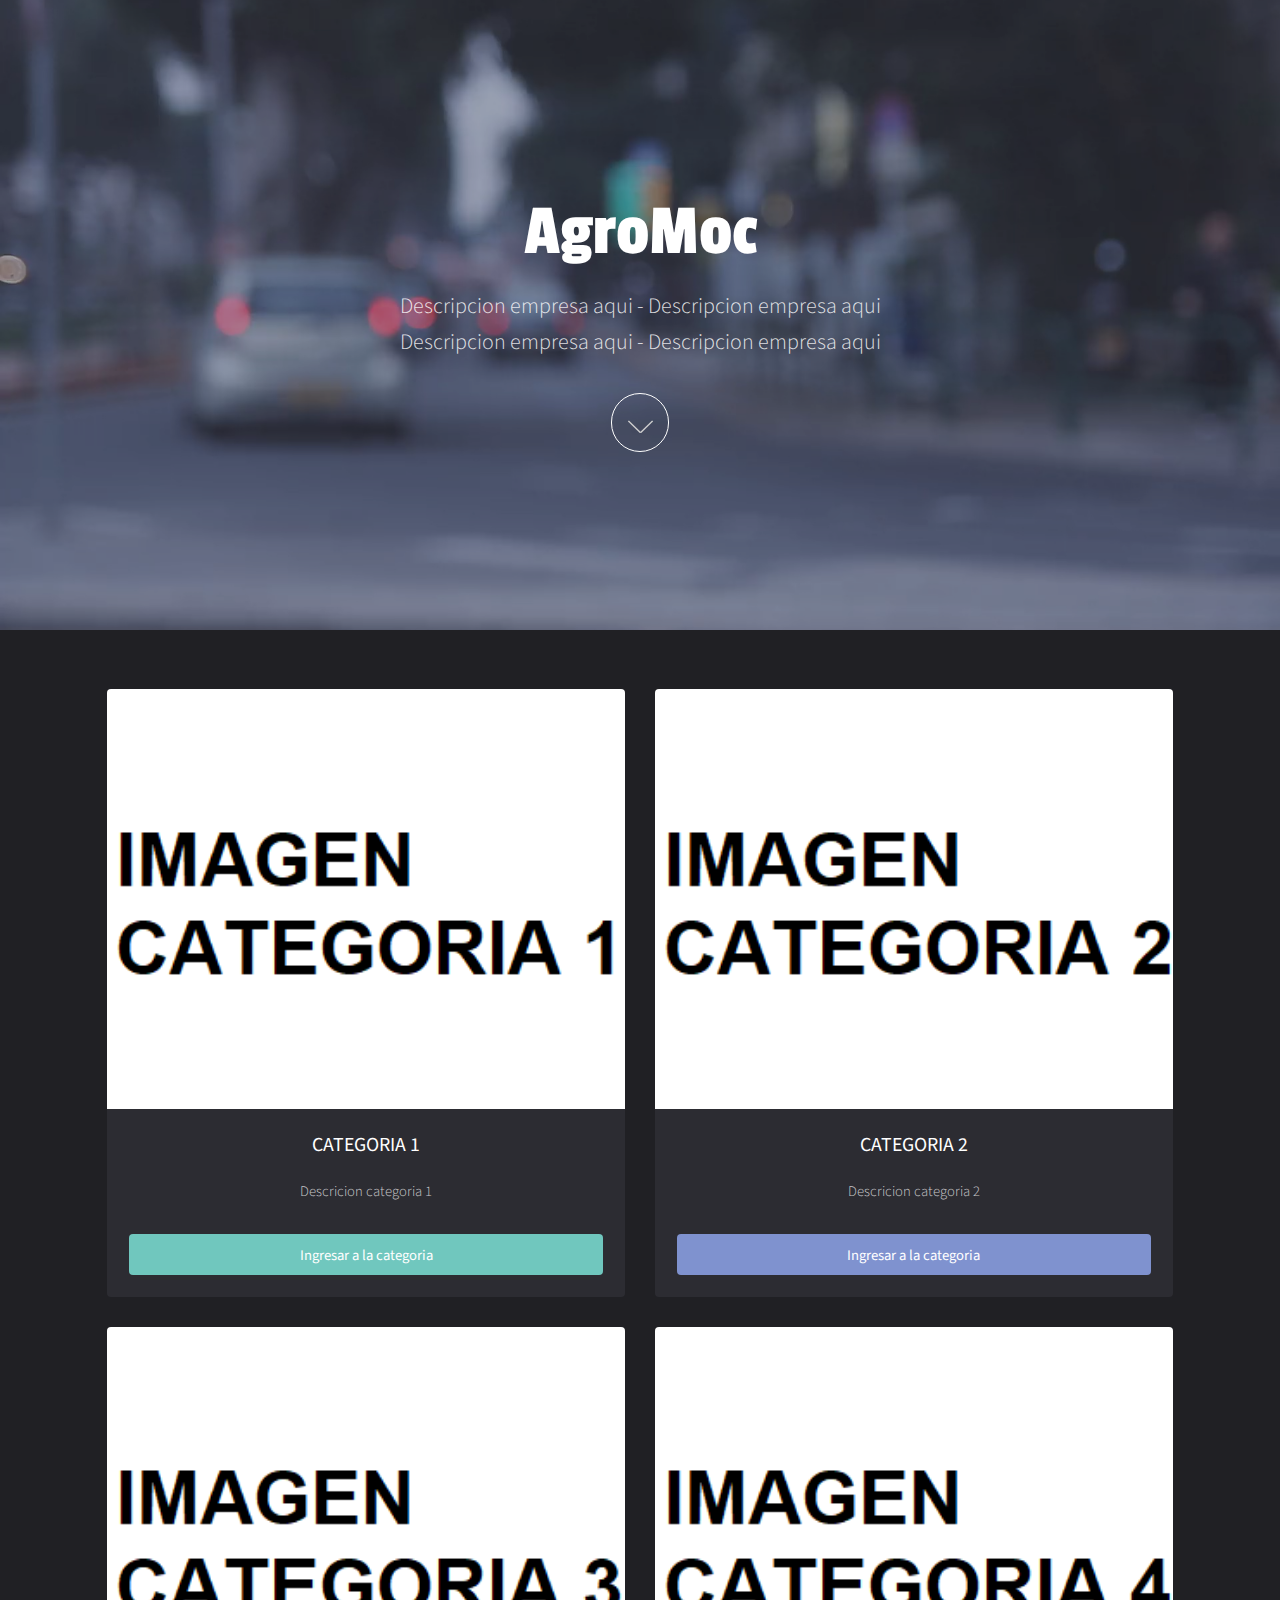
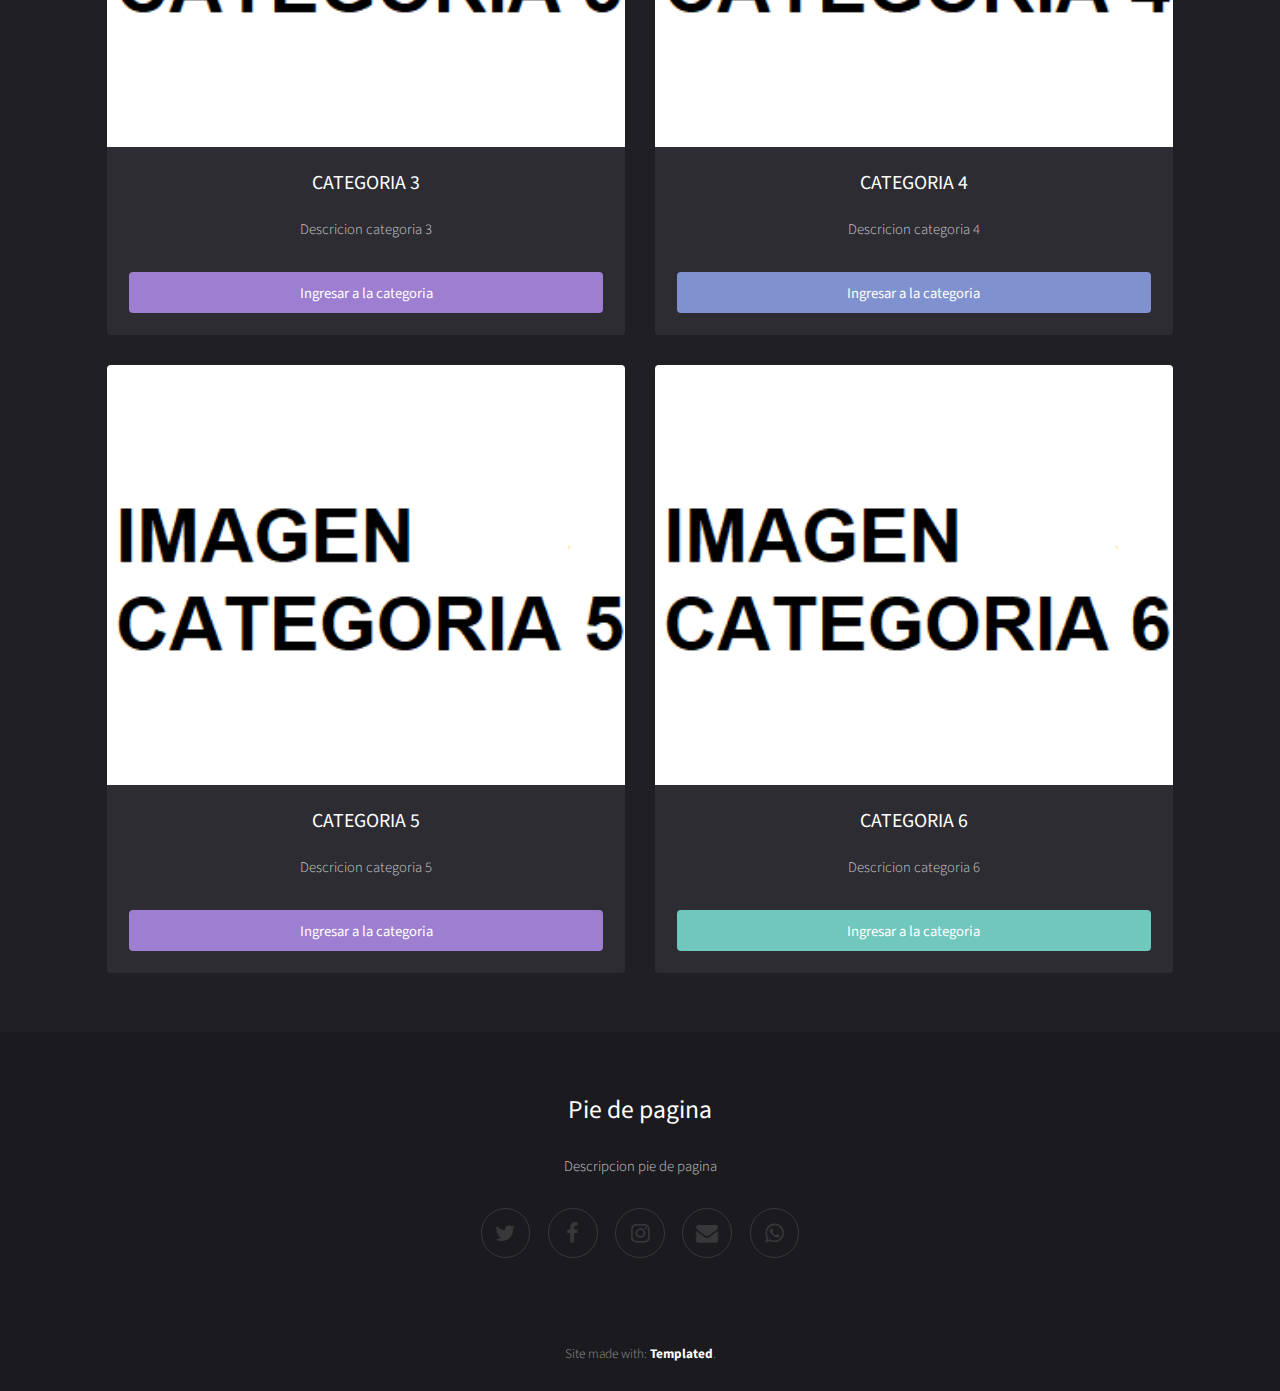
==== index.html @ 0558190d "category links added to each main page button/main (empty files), socials/contact button links empti" ====
<!DOCTYPE HTML>
<!--
	Full Motion by TEMPLATED
	templated.co @templatedco
	Released for free under the Creative Commons Attribution 3.0 license (templated.co/license)
--><html><head><title>AgroAndes</title><meta charset="utf-8"><meta name="robots" content="index, follow, max-image-preview:large, max-snippet:-1, max-video-preview:-1"><meta name="viewport" content="width=device-width, initial-scale=1"><link rel="stylesheet" href="assets/css/main.css"></head><body id="top">

			<!-- Banner -->
			<!--
				To use a video as your background, set data-video to the name of your video without
				its extension (eg. images/banner). Your video must be available in both .mp4 and .webm
				formats to work correctly.
			-->	
				<section id="banner" data-video="images/Banner"><div class="inner">
						<header><h1>AgroMoc</h1>
							<p>Descripcion empresa aqui - Descripcion empresa aqui <br>Descripcion empresa aqui - Descripcion empresa aqui<a href="https://link.co/"></a></p>
						</header><a href="#main" class="more">Learn More</a>
						<!-- <header><h1>Full Motion</h1>
							<p>A responsive video gallery template with a functional lightbox<br>
							designed by <a href="https://templated.co/">Templated</a> and released under the Creative Commons License.</p>
						</header><a href="#main" class="more">Learn More</a> -->
					</div>
				</section><!-- Main --><div id="main">
					<div class="inner">

					<!-- Boxes -->
						<div class="thumbnails">

							<div class="box">
								<a href="./resources/products/category1.html" class="image fit"><img src="images/categoriesImages/category1.png"></a>
								<!-- <a href="https://youtu.be/s6zR2T9vn2c" class="image fit"><img src="images/mainPage/category1.png" alt="" width="600" height="338"></a> -->
								<div class="inner">
									<h3>CATEGORIA 1</h3>
									<p>Descricion categoria 1</p>
									<a href="./resources/products/category1.html" class="button fit">Ingresar a la categoria</a>
									<!-- <a href="https://youtu.be/s6zR2T9vn2c" class="button fit" data-poptrox="youtube,800x400">Watch</a> -->
								</div>
							</div>

							<div class="box">
								<a href="./resources/products/category2.html" class="image fit"><img src="images/categoriesImages/category2.png" alt="" width="600" height="338"></a>
								<div class="inner">
									<h3>CATEGORIA 2</h3>
									<p>Descricion categoria 2</p>
									<a href="./resources/products/category2.html" class="button style2 fit">Ingresar a la categoria</a>
									<!-- <a href="https://youtu.be/s6zR2T9vn2c" class="button style2 fit" data-poptrox="youtube,800x400">Ingresar a la categoria</a> -->
								</div>
							</div>

							<div class="box">
								<a href="./resources/products/category3.html" class="image fit"><img src="images/categoriesImages/category3.png" alt="" width="600" height="338"></a>
								<div class="inner">
									<h3>CATEGORIA 3</h3>
									<p>Descricion categoria 3</p>
									<a href="./resources/products/category3.html" class="button style3 fit">Ingresar a la categoria</a>
									<!-- <a href="https://youtu.be/s6zR2T9vn2c" class="button style3 fit" data-poptrox="youtube,800x400">Ingresar a la categoria</a> -->
								</div>
							</div>

							<div class="box">
								<a href="./resources/products/category4.html" class="image fit"><img src="images/categoriesImages/category4.png" alt="" width="600" height="338"></a>
								<div class="inner">
									<h3>CATEGORIA 4</h3>
									<p>Descricion categoria 4</p>
									<a href="./resources/products/category4.html" class="button style2 fit">Ingresar a la categoria</a>
									<!-- <a href="https://youtu.be/s6zR2T9vn2c" class="button style2 fit" data-poptrox="youtube,800x400">Ingresar a la categoria</a> -->
								</div>
							</div>

							<div class="box">
								<a href="https://youtu.be/s6zR2T9vn2c" class="image fit"><img src="images/categoriesImages/category5.png" alt="" width="600" height="338"></a>
								<div class="inner">
									<h3>CATEGORIA 5</h3>
									<p>Descricion categoria 5</p>
									<a href="" class="button style3 fit">Ingresar a la categoria</a>
									<!-- <a href="https://youtu.be/s6zR2T9vn2c" class="button style3 fit" data-poptrox="youtube,800x400">Ingresar a la categoria</a> -->
								</div>
							</div>

							<div class="box">
								<a href="https://youtu.be/s6zR2T9vn2c" class="image fit"><img src="images/categoriesImages/category6.png" alt="" width="600" height="338"></a>
								<div class="inner">
									<h3>CATEGORIA 6</h3>
									<p>Descricion categoria 6</p>
									<a href="" class="button fit">Ingresar a la categoria</a>
									<!-- <a href="https://youtu.be/s6zR2T9vn2c" class="button fit" data-poptrox="youtube,800x400">Ingresar a la categoria</a> -->
								</div>
							</div>

						</div>

					</div>
				</div>

			<!-- Footer -->
				<footer id="footer"><div class="inner">
						<h2>Pie de pagina</h2>
						<p>Descripcion pie de pagina</p>

						<ul class="icons">
							<li><a href="#" class="icon fa-twitter"><span class="label">Twitter</span></a></li>
							<li><a href="#" class="icon fa-facebook"><span class="label">Facebook</span></a></li>
							<li><a href="#" class="icon fa-instagram"><span class="label">Instagram</span></a></li>
							<li><a href="#" class="icon fa-envelope"><span class="label">Email</span></a></li>
							<li><a href="#" class="icon fa-whatsapp" onclick="sendwhatsapp();"><span class="label">Instagram</span></a></li>
						</ul></div>
				</footer><div class="copyright">
				Site made with: <a href="https://templated.co/">Templated</a>.
			</div>

		<!-- Scripts -->
			<script>function sendwhatsapp(){
				var phonenumber = "+573142647203";
				var quantity = "1";
				var product = "PC";

				var url = "https://wa.me/" + phonenumber + "?text=" 
				+ "*Cantidad:* " + quantity + "%0a"
				+ "*Producto:* " + product + "%0a" 
				+ "Bye bye"

				window.open(url, '_blank').focus();
			}</script>
			<script src="assets/js/jquery.min.js"></script><script src="assets/js/jquery.scrolly.min.js"></script><script src="assets/js/jquery.poptrox.min.js"></script><script src="assets/js/skel.min.js"></script><script src="assets/js/util.js"></script><script src="assets/js/main.js"></script></body></html>
---- assets/css/main.css ----
@charset "UTF-8";
@import url(font-awesome.min.css);
@import url("https://fonts.googleapis.com/css?family=Source+Sans+Pro:300,400|Passion+One:400");

/*
	Full Motion by TEMPLATED
	templated.co @templatedco
	Released for free under the Creative Commons Attribution 3.0 license (templated.co/license)
*/

/* Reset */

	html, body, div, span, applet, object, iframe, h1, h2, h3, h4, h5, h6, p, blockquote, pre, a, abbr, acronym, address, big, cite, code, del, dfn, em, img, ins, kbd, q, s, samp, small, strike, strong, sub, sup, tt, var, b, u, i, center, dl, dt, dd, ol, ul, li, fieldset, form, label, legend, table, caption, tbody, tfoot, thead, tr, th, td, article, aside, canvas, details, embed, figure, figcaption, footer, header, hgroup, menu, nav, output, ruby, section, summary, time, mark, audio, video {
		margin: 0;
		padding: 0;
		border: 0;
		font-size: 100%;
		font: inherit;
		vertical-align: baseline;
	}
.image.fit img {
	width: 100%;
	height: auto;
}
	article, aside, details, figcaption, figure, footer, header, hgroup, menu, nav, section {
		display: block;
	}

	body {
		line-height: 1;
	}

	ol, ul {
		list-style: none;
	}

	blockquote, q {
		quotes: none;
	}

	blockquote:before, blockquote:after, q:before, q:after {
		content: '';
		content: none;
	}

	table {
		border-collapse: collapse;
		border-spacing: 0;
	}

	body {
		-webkit-text-size-adjust: none;
	}

/* Box Model */

	*, *:before, *:after {
		-moz-box-sizing: border-box;
		-webkit-box-sizing: border-box;
		box-sizing: border-box;
	}

/* Basic */

	@-ms-viewport {
		width: device-width;
	}

	body {
		-ms-overflow-style: scrollbar;
	}

	@media screen and (max-width: 480px) {

		html, body {
			min-width: 320px;
		}

	}

	body {
		background: #202024;
	}

		body.is-loading *, body.is-loading *:before, body.is-loading *:after {
			-moz-animation: none !important;
			-webkit-animation: none !important;
			-ms-animation: none !important;
			animation: none !important;
			-moz-transition: none !important;
			-webkit-transition: none !important;
			-ms-transition: none !important;
			transition: none !important;
		}

/* Type */

	body, input, select, textarea {
		color: rgba(255, 255, 255, 0.75);
		font-family: "Source Sans Pro", sans-serif;
		font-size: 14pt;
		font-weight: 300;
		line-height: 1.65;
	}

		@media screen and (max-width: 1680px) {

			body, input, select, textarea {
				font-size: 11pt;
			}

		}

		@media screen and (max-width: 1280px) {

			body, input, select, textarea {
				font-size: 11pt;
			}

		}

		@media screen and (max-width: 980px) {

			body, input, select, textarea {
				font-size: 12pt;
			}

		}

		@media screen and (max-width: 736px) {

			body, input, select, textarea {
				font-size: 12pt;
			}

		}

		@media screen and (max-width: 480px) {

			body, input, select, textarea {
				font-size: 12pt;
			}

		}

	a {
		-moz-transition: background-color 0.2s ease-in-out, color 0.2s ease-in-out;
		-webkit-transition: background-color 0.2s ease-in-out, color 0.2s ease-in-out;
		-ms-transition: background-color 0.2s ease-in-out, color 0.2s ease-in-out;
		transition: background-color 0.2s ease-in-out, color 0.2s ease-in-out;
		color: rgba(255, 255, 255, 0.75);
		text-decoration: none;
		border-bottom: 1px dotted;
		outline: 0;
	}

		a:hover {
			color: #FFF;
			border: none;
		}

	strong, b {
		color: #fff;
		font-weight: 400;
	}

	em, i {
		font-style: italic;
	}

	p {
		margin: 0 0 2em 0;
	}

	h1, h2, h3, h4, h5, h6 {
		color: #fff;
		font-weight: 400;
		line-height: 1.5;
		margin: 0 0 1em 0;
	}

		h1 a, h2 a, h3 a, h4 a, h5 a, h6 a {
			color: inherit;
			text-decoration: none;
		}

	h2 {
		font-size: 1.75em;
	}

	h3 {
		font-size: 1.35em;
	}

	h4 {
		font-size: 1.1em;
	}

	h5 {
		font-size: 0.9em;
	}

	h6 {
		font-size: 0.7em;
	}

	sub {
		font-size: 0.8em;
		position: relative;
		top: 0.5em;
	}

	sup {
		font-size: 0.8em;
		position: relative;
		top: -0.5em;
	}

	blockquote {
		border-left: solid 4px rgba(144, 144, 144, 0.25);
		font-style: italic;
		margin: 0 0 2em 0;
		padding: 0.5em 0 0.5em 2em;
	}

	code {
		background: rgba(144, 144, 144, 0.075);
		border-radius: 4px;
		border: solid 1px rgba(144, 144, 144, 0.25);
		font-family: "Courier New", monospace;
		font-size: 0.9em;
		margin: 0 0.25em;
		padding: 0.25em 0.65em;
	}

	pre {
		-webkit-overflow-scrolling: touch;
		font-family: "Courier New", monospace;
		font-size: 0.9em;
		margin: 0 0 2em 0;
	}

		pre code {
			display: block;
			line-height: 1.75;
			padding: 1em 1.5em;
			overflow-x: auto;
		}

	hr {
		border: 0;
		border-bottom: solid 1px rgba(144, 144, 144, 0.25);
		margin: 2em 0;
	}

		hr.major {
			margin: 3em 0;
		}

	.align-left {
		text-align: left;
	}

	.align-center {
		text-align: center;
	}

	.align-right {
		text-align: right;
	}

/* Section/Article */

	section.special, article.special {
		text-align: center;
	}

	header p {
		color: rgba(255, 255, 255, 0.5);
		position: relative;
		margin: 0 0 1.5em 0;
	}

	header h2 + p {
		font-size: 1.25em;
		margin-top: -1em;
	}

	header h3 + p {
		font-size: 1.1em;
		margin-top: -0.8em;
	}

	header h4 + p,
	header h5 + p,
	header h6 + p {
		font-size: 0.9em;
		margin-top: -0.6em;
	}

/* Box */

	.thumbnails {
		display: -moz-flex;
		display: -webkit-flex;
		display: -ms-flex;
		display: flex;
		-moz-align-items: stretch;
		-webkit-align-items: stretch;
		-ms-align-items: stretch;
		align-items: stretch;
		-moz-justify-content: center;
		-webkit-justify-content: center;
		-ms-justify-content: center;
		justify-content: center;
		-moz-flex-wrap: wrap;
		-webkit-flex-wrap: wrap;
		-ms-flex-wrap: wrap;
		flex-wrap: wrap;
	}

		.thumbnails .box {
			margin: 0 1em 2em 1em;
			width: 30%;
		}

			@media screen and (max-width: 1280px) {

				.thumbnails .box {
					width: 45%;
				}

			}

			@media screen and (max-width: 736px) {

				.thumbnails .box {
					width: 100%;
				}

			}

/* Form */

	form {
		margin: 0 0 2em 0;
	}

	label {
		color: #fff;
		display: block;
		font-size: 0.9em;
		font-weight: 400;
		margin: 0 0 1em 0;
	}

	input[type="text"],
	input[type="password"],
	input[type="email"],
	input[type="tel"],
	select,
	textarea {
		-moz-appearance: none;
		-webkit-appearance: none;
		-ms-appearance: none;
		appearance: none;
		background: rgba(144, 144, 144, 0.075);
		border-radius: 4px;
		border: none;
		border: solid 1px rgba(144, 144, 144, 0.25);
		color: inherit;
		display: block;
		outline: 0;
		padding: 0 1em;
		text-decoration: none;
		width: 100%;
	}

		input[type="text"]:invalid,
		input[type="password"]:invalid,
		input[type="email"]:invalid,
		input[type="tel"]:invalid,
		select:invalid,
		textarea:invalid {
			box-shadow: none;
		}

		input[type="text"]:focus,
		input[type="password"]:focus,
		input[type="email"]:focus,
		input[type="tel"]:focus,
		select:focus,
		textarea:focus {
			border-color: #ff8686;
			box-shadow: 0 0 0 1px #ff8686;
		}

	.select-wrapper {
		text-decoration: none;
		display: block;
		position: relative;
	}

		.select-wrapper:before {
			content: "";
			-moz-osx-font-smoothing: grayscale;
			-webkit-font-smoothing: antialiased;
			font-family: FontAwesome;
			font-style: normal;
			font-weight: normal;
			text-transform: none !important;
		}

		.select-wrapper:before {
			color: rgba(144, 144, 144, 0.25);
			display: block;
			height: 2.75em;
			line-height: 2.75em;
			pointer-events: none;
			position: absolute;
			right: 0;
			text-align: center;
			top: 0;
			width: 2.75em;
		}

		.select-wrapper select::-ms-expand {
			display: none;
		}

	input[type="text"],
	input[type="password"],
	input[type="email"],
	select {
		height: 2.75em;
	}

	textarea {
		padding: 0.75em 1em;
	}

	input[type="checkbox"],
	input[type="radio"] {
		-moz-appearance: none;
		-webkit-appearance: none;
		-ms-appearance: none;
		appearance: none;
		display: block;
		float: left;
		margin-right: -2em;
		opacity: 0;
		width: 1em;
		z-index: -1;
	}

		input[type="checkbox"] + label,
		input[type="radio"] + label {
			text-decoration: none;
			color: rgba(255, 255, 255, 0.75);
			cursor: pointer;
			display: inline-block;
			font-size: 1em;
			font-weight: 300;
			padding-left: 2.4em;
			padding-right: 0.75em;
			position: relative;
		}

			input[type="checkbox"] + label:before,
			input[type="radio"] + label:before {
				-moz-osx-font-smoothing: grayscale;
				-webkit-font-smoothing: antialiased;
				font-family: FontAwesome;
				font-style: normal;
				font-weight: normal;
				text-transform: none !important;
			}

			input[type="checkbox"] + label:before,
			input[type="radio"] + label:before {
				background: rgba(144, 144, 144, 0.075);
				border-radius: 4px;
				border: solid 1px rgba(144, 144, 144, 0.25);
				content: '';
				display: inline-block;
				height: 1.65em;
				left: 0;
				line-height: 1.58125em;
				position: absolute;
				text-align: center;
				top: 0;
				width: 1.65em;
			}

		input[type="checkbox"]:checked + label:before,
		input[type="radio"]:checked + label:before {
			background: #ff8686;
			border-color: #ff8686;
			color: #ffffff;
			content: '\f00c';
		}

		input[type="checkbox"]:focus + label:before,
		input[type="radio"]:focus + label:before {
			border-color: #ff8686;
			box-shadow: 0 0 0 1px #ff8686;
		}

	input[type="checkbox"] + label:before {
		border-radius: 4px;
	}

	input[type="radio"] + label:before {
		border-radius: 100%;
	}

	::-webkit-input-placeholder {
		color: rgba(255, 255, 255, 0.5) !important;
		opacity: 1.0;
	}

	:-moz-placeholder {
		color: rgba(255, 255, 255, 0.5) !important;
		opacity: 1.0;
	}

	::-moz-placeholder {
		color: rgba(255, 255, 255, 0.5) !important;
		opacity: 1.0;
	}

	:-ms-input-placeholder {
		color: rgba(255, 255, 255, 0.5) !important;
		opacity: 1.0;
	}

	.formerize-placeholder {
		color: rgba(255, 255, 255, 0.5) !important;
		opacity: 1.0;
	}

/* Box */

	.box {
		border-radius: 4px;
		margin-bottom: 2em;
		background: #2c2c32;
		text-align: center;
	}

		.box > :last-child,
		.box > :last-child > :last-child,
		.box > :last-child > :last-child > :last-child {
			margin-bottom: 0;
		}

		.box .image.fit {
			margin: 0;
		}

		.box .image img {
			border-radius: 4px 4px 0 0;
		}

		.box .inner {
			padding: 1.5em;
			width: 100% !important;
		}

			@media screen and (max-width: 480px) {

				.box .inner {
					padding: 1em;
				}

			}

		.box.alt {
			border: 0;
			border-radius: 0;
			padding: 0;
		}

/* Icon */

	.icon {
		text-decoration: none;
		border-bottom: none;
		position: relative;
	}

		.icon:before {
			-moz-osx-font-smoothing: grayscale;
			-webkit-font-smoothing: antialiased;
			font-family: FontAwesome;
			font-style: normal;
			font-weight: normal;
			text-transform: none !important;
		}

		.icon > .label {
			display: none;
		}

/* Image */

	.image {
		border-radius: 4px;
		border: 0;
		display: inline-block;
		position: relative;
	}

		.image img {
			border-radius: 4px;
			display: block;
		}

		.image.left, .image.right {
			max-width: 40%;
		}

			.image.left img, .image.right img {
				width: 100%;
			}

		.image.left {
			float: left;
			padding: 0 1.5em 1em 0;
			top: 0.25em;
		}

		.image.right {
			float: right;
			padding: 0 0 1em 1.5em;
			top: 0.25em;
		}

		.image.fit {
			display: block;
			margin: 0 0 2em 0;
			width: 100%;
		}

			.image.fit img {
				width: 100%;
			}

		.image.main {
			display: block;
			margin: 0 0 3em 0;
			width: 100%;
		}

			.image.main img {
				width: 100%;
			}

/* List */

	ol {
		list-style: decimal;
		margin: 0 0 2em 0;
		padding-left: 1.25em;
	}

		ol li {
			padding-left: 0.25em;
		}

	ul {
		list-style: disc;
		margin: 0 0 2em 0;
		padding-left: 1em;
	}

		ul li {
			padding-left: 0.5em;
		}

		ul.alt {
			list-style: none;
			padding-left: 0;
		}

			ul.alt li {
				border-top: solid 1px rgba(144, 144, 144, 0.25);
				padding: 0.5em 0;
			}

				ul.alt li:first-child {
					border-top: 0;
					padding-top: 0;
				}

		ul.icons {
			cursor: default;
			list-style: none;
			padding-left: 0;
		}

			ul.icons li {
				display: inline-block;
				text-align: center;
				padding-left: 0;
				padding-right: 1em;
			}

				ul.icons li a {
					display: block;
					border-radius: 100%;
					margin: 0;
					padding: 0.5em;
					border: solid 1px rgba(144, 144, 144, 0.25);
					color: rgba(144, 144, 144, 0.25);
				}

					ul.icons li a:before {
						font-size: 1.5em;
						display: block;
						width: 1.5em;
						height: 1.5em;
						line-height: 1.5em;
					}

					ul.icons li a:hover {
						background-color: #202024;
						color: #FFF;
					}

				ul.icons li:last-child {
					padding-right: 0;
				}

		ul.actions {
			cursor: default;
			list-style: none;
			padding-left: 0;
		}

			ul.actions li {
				display: inline-block;
				padding: 0 1em 0 0;
				vertical-align: middle;
			}

				ul.actions li:last-child {
					padding-right: 0;
				}

			ul.actions.small li {
				padding: 0 0.5em 0 0;
			}

			ul.actions.vertical li {
				display: block;
				padding: 1em 0 0 0;
			}

				ul.actions.vertical li:first-child {
					padding-top: 0;
				}

				ul.actions.vertical li > * {
					margin-bottom: 0;
				}

			ul.actions.vertical.small li {
				padding: 0.5em 0 0 0;
			}

				ul.actions.vertical.small li:first-child {
					padding-top: 0;
				}

			ul.actions.fit {
				display: table;
				margin-left: -1em;
				padding: 0;
				table-layout: fixed;
				width: calc(100% + 1em);
			}

				ul.actions.fit li {
					display: table-cell;
					padding: 0 0 0 1em;
				}

					ul.actions.fit li > * {
						margin-bottom: 0;
					}

				ul.actions.fit.small {
					margin-left: -0.5em;
					width: calc(100% + 0.5em);
				}

					ul.actions.fit.small li {
						padding: 0 0 0 0.5em;
					}

			@media screen and (max-width: 480px) {

				ul.actions {
					margin: 0 0 2em 0;
				}

					ul.actions li {
						padding: 1em 0 0 0;
						display: block;
						text-align: center;
						width: 100%;
					}

						ul.actions li:first-child {
							padding-top: 0;
						}

						ul.actions li > * {
							width: 100%;
							margin: 0 !important;
						}

							ul.actions li > *.icon:before {
								margin-left: -2em;
							}

					ul.actions.small li {
						padding: 0.5em 0 0 0;
					}

						ul.actions.small li:first-child {
							padding-top: 0;
						}

			}

	dl {
		margin: 0 0 2em 0;
	}

		dl dt {
			display: block;
			font-weight: 400;
			margin: 0 0 1em 0;
		}

		dl dd {
			margin-left: 2em;
		}

/* Table */

	.table-wrapper {
		-webkit-overflow-scrolling: touch;
		overflow-x: auto;
	}

	table {
		margin: 0 0 2em 0;
		width: 100%;
	}

		table tbody tr {
			border: solid 1px rgba(144, 144, 144, 0.25);
			border-left: 0;
			border-right: 0;
		}

			table tbody tr:nth-child(2n + 1) {
				background-color: rgba(144, 144, 144, 0.075);
			}

		table td {
			padding: 0.75em 0.75em;
		}

		table th {
			color: #fff;
			font-size: 0.9em;
			font-weight: 400;
			padding: 0 0.75em 0.75em 0.75em;
			text-align: left;
		}

		table thead {
			border-bottom: solid 2px rgba(144, 144, 144, 0.25);
		}

		table tfoot {
			border-top: solid 2px rgba(144, 144, 144, 0.25);
		}

		table.alt {
			border-collapse: separate;
		}

			table.alt tbody tr td {
				border: solid 1px rgba(144, 144, 144, 0.25);
				border-left-width: 0;
				border-top-width: 0;
			}

				table.alt tbody tr td:first-child {
					border-left-width: 1px;
				}

			table.alt tbody tr:first-child td {
				border-top-width: 1px;
			}

			table.alt thead {
				border-bottom: 0;
			}

			table.alt tfoot {
				border-top: 0;
			}

/* Button */

	input[type="submit"],
	input[type="reset"],
	input[type="button"],
	button,
	.button {
		-moz-appearance: none;
		-webkit-appearance: none;
		-ms-appearance: none;
		appearance: none;
		-moz-transition: background-color 0.2s ease-in-out, color 0.2s ease-in-out;
		-webkit-transition: background-color 0.2s ease-in-out, color 0.2s ease-in-out;
		-ms-transition: background-color 0.2s ease-in-out, color 0.2s ease-in-out;
		transition: background-color 0.2s ease-in-out, color 0.2s ease-in-out;
		background-color: #70c7be;
		border-radius: 4px;
		border: 0;
		color: #ffffff !important;
		cursor: pointer;
		display: inline-block;
		font-weight: 400;
		height: 2.85em;
		line-height: 2.95em;
		padding: 0 1.5em;
		text-align: center;
		text-decoration: none;
		white-space: nowrap;
	}

		input[type="submit"]:hover,
		input[type="reset"]:hover,
		input[type="button"]:hover,
		button:hover,
		.button:hover {
			background-color: #82cec6;
		}

		input[type="submit"]:active,
		input[type="reset"]:active,
		input[type="button"]:active,
		button:active,
		.button:active {
			background-color: #5ec0b6;
		}

		input[type="submit"].icon,
		input[type="reset"].icon,
		input[type="button"].icon,
		button.icon,
		.button.icon {
			padding-left: 1.35em;
		}

			input[type="submit"].icon:before,
			input[type="reset"].icon:before,
			input[type="button"].icon:before,
			button.icon:before,
			.button.icon:before {
				margin-right: 0.5em;
			}

		input[type="submit"].fit,
		input[type="reset"].fit,
		input[type="button"].fit,
		button.fit,
		.button.fit {
			display: block;
			margin: 0 0 1em 0;
			width: 100%;
		}

		input[type="submit"].small,
		input[type="reset"].small,
		input[type="button"].small,
		button.small,
		.button.small {
			font-size: 0.8em;
		}

		input[type="submit"].big,
		input[type="reset"].big,
		input[type="button"].big,
		button.big,
		.button.big {
			font-size: 1.35em;
		}

		input[type="submit"].disabled, input[type="submit"]:disabled,
		input[type="reset"].disabled,
		input[type="reset"]:disabled,
		input[type="button"].disabled,
		input[type="button"]:disabled,
		button.disabled,
		button:disabled,
		.button.disabled,
		.button:disabled {
			background-color: rgba(255, 255, 255, 0.75) !important;
			box-shadow: inset 0 -0.15em 0 0 rgba(0, 0, 0, 0.15);
			color: #202024 !important;
			cursor: default;
			opacity: 0.25;
		}

		input[type="submit"].style2,
		input[type="reset"].style2,
		input[type="button"].style2,
		button.style2,
		.button.style2 {
			background-color: #7f92cf;
		}

			input[type="submit"].style2:hover,
			input[type="reset"].style2:hover,
			input[type="button"].style2:hover,
			button.style2:hover,
			.button.style2:hover {
				background-color: #92a2d6;
			}

			input[type="submit"].style2:active,
			input[type="reset"].style2:active,
			input[type="button"].style2:active,
			button.style2:active,
			.button.style2:active {
				background-color: #6c82c8;
			}

		input[type="submit"].style3,
		input[type="reset"].style3,
		input[type="button"].style3,
		button.style3,
		.button.style3 {
			background-color: #9d7ed0;
		}

			input[type="submit"].style3:hover,
			input[type="reset"].style3:hover,
			input[type="button"].style3:hover,
			button.style3:hover,
			.button.style3:hover {
				background-color: #ab91d7;
			}

			input[type="submit"].style3:active,
			input[type="reset"].style3:active,
			input[type="button"].style3:active,
			button.style3:active,
			.button.style3:active {
				background-color: #8f6bc9;
			}

		@media screen and (max-width: 480px) {

			input[type="submit"],
			input[type="reset"],
			input[type="button"],
			button,
			.button {
				padding: 0;
			}

		}

/* Poptrox */

/* 	.poptrox-popup {
		-moz-box-sizing: content-box;
		-webkit-box-sizing: content-box;
		-ms-box-sizing: content-box;
		box-sizing: content-box;
		background: #000;
		box-shadow: 0 0.5em 3em 0 rgba(0, 0, 0, 0.25);
		border-radius: 4px;
		padding: 2em;
		overflow: hidden;
	}

		.poptrox-popup .closer {
			-moz-transition: opacity 0.2s ease-in-out;
			-webkit-transition: opacity 0.2s ease-in-out;
			-ms-transition: opacity 0.2s ease-in-out;
			transition: opacity 0.2s ease-in-out;
			text-decoration: none;
			position: absolute;
			top: .5em;
			right: .5em;
			z-index: 11000;
			-webkit-tap-highlight-color: rgba(255, 255, 255, 0);
			white-space: nowrap;
			text-indent: 2em;
			overflow: hidden;
			width: 2em;
			height: 2em;
			display: block;
		}

			.poptrox-popup .closer:before {
				content: "\f00d";
				-moz-osx-font-smoothing: grayscale;
				-webkit-font-smoothing: antialiased;
				font-family: FontAwesome;
				font-style: normal;
				font-weight: normal;
				text-transform: none !important;
				display: block;
				position: relative;
				text-indent: 0;
				border-radius: 100%;
				box-shadow: inset 0 0 0 1px rgba(255, 255, 255, 0.25);
				color: #ffffff !important;
				width: 2em;
				height: 2em;
				line-height: 2em;
			}

		.poptrox-popup:hover .closer {
			opacity: 0.5;
		}

		.poptrox-popup:hover .closer:hover {
			opacity: 1.0;
		}

		@media screen and (max-width: 736px) {

			.poptrox-popup {
				padding: 0;
			}

				.poptrox-popup .closer {
					display: none !important;
				}

		} */

/* Banner */

	#banner {
		-moz-align-items: center;
		-webkit-align-items: center;
		-ms-align-items: center;
		align-items: center;
		display: -moz-flex;
		display: -webkit-flex;
		display: -ms-flex;
		display: flex;
		-moz-justify-content: center;
		-webkit-justify-content: center;
		-ms-justify-content: center;
		justify-content: center;
		padding: 8em 4em 6em 4em;
		min-height: 70vh;
		background-image: url("../../images/banner.jpg");
		background-position: center;
		background-size: cover;
		background-repeat: no-repeat;
		border-top: 0;
		position: relative;
		text-align: center;
		overflow: hidden;
	}

		#banner .inner {
			text-align: center;
			position: relative;
			z-index: 2;
		}

		#banner h1 {
			color: #fff;
			font-size: 5em;
			font-weight: 400;
			font-family: 'Passion One', cursive;
			margin: 0;
		}

			@media screen and (max-width: 980px) {

				#banner h1 {
					font-size: 5em;
				}

			}

			@media screen and (max-width: 736px) {

				#banner h1 {
					font-size: 3em;
				}

			}

		#banner p {
			color: rgba(255, 255, 255, 0.85);
			font-size: 1.5em;
			font-weight: 300;
		}

			@media screen and (max-width: 980px) {

				#banner p {
					font-size: 1.5em;
				}

			}

			@media screen and (max-width: 480px) {

				#banner p {
					font-size: 1.25em;
				}

			}

		#banner a {
			color: rgba(255, 255, 255, 0.75);
			text-decoration: none;
			border-bottom: 1px dotted;
		}

			#banner a:hover {
				color: #FFF;
				border: none;
			}

		#banner .more {
			background-image: url("images/arrow.svg");
			background-position: center 1.35em;
			background-repeat: no-repeat;
			background-size: auto;
			border: 1px solid #fff;
			border-radius: 100%;
			color: rgba(255, 255, 255, 0.75);
			display: block;
			height: 4em;
			text-indent: 4em;
			overflow: hidden;
			white-space: nowrap;
			width: 4em;
			z-index: 2;
			margin: 0 auto 2em auto;
		}

			#banner .more:hover {
				background-color: rgba(255, 255, 255, 0.05);
				border: 1px solid #fff;
				color: #FFF;
			}

		#banner video {
			-moz-transform: translateX(50%) translateY(50%);
			-webkit-transform: translateX(50%) translateY(50%);
			-ms-transform: translateX(50%) translateY(50%);
			transform: translateX(50%) translateY(50%);
			position: absolute;
			bottom: 50%;
			right: 50%;
			width: auto;
			height: auto;
			min-width: 100%;
			min-height: 100%;
			overflow: hidden;
		}

		#banner:before {
			-moz-transition: opacity 3s ease;
			-webkit-transition: opacity 3s ease;
			-ms-transition: opacity 3s ease;
			transition: opacity 3s ease;
			-moz-transition-delay: 1s;
			-webkit-transition-delay: 1s;
			-ms-transition-delay: 1s;
			transition-delay: 1s;
			content: '';
			background-color: #42424f;
			display: block;
			height: 100%;
			left: 0;
			opacity: 0.45;
			position: absolute;
			top: 0;
			width: 100%;
			z-index: 1;
		}

		@media screen and (max-width: 1280px) {

			#banner video {
				display: none;
			}

		}

		@media screen and (max-width: 980px) {

			#banner br {
				display: none;
			}

		}

		@media screen and (max-width: 736px) {

			#banner {
				min-height: 0;
				padding: 6em 2em 4em 2em;
			}

				#banner br {
					display: none;
				}

		}

		body.is-loading #banner:before {
			opacity: 1;
		}

/* Main */

	#main {
		padding: 4em 0 2em 0;
	}

		@media screen and (max-width: 736px) {

			#main {
				padding: 3em 0 1em 0;
			}

		}

		#main .inner {
			width: 90%;
			max-width: 80em;
			margin: 0 auto;
		}

			@media screen and (max-width: 480px) {

				#main .inner {
					width: 95%;
				}

			}

/* Footer */

	#footer {
		padding: 4em 0 2em 0;
		background-color: #1b1b1f;
		text-align: center;
	}

		#footer .inner {
			width: 50%;
			margin: 0 auto;
		}

			@media screen and (max-width: 980px) {

				#footer .inner {
					width: 75%;
				}

			}

			@media screen and (max-width: 480px) {

				#footer .inner {
					width: 90%;
				}

			}

		#footer .copyright {
			color: rgba(255, 255, 255, 0.5);
			font-size: 0.9em;
			margin: 0 0 2em 0;
			padding: 0;
			text-align: center;
		}
.copyright {
	background-color: #1b1b1f;
	color: rgba(255, 255, 255, 0.5);
	font-size: 0.9em;
	padding: 2em 0 2em 0;
	text-align: center;
}
.copyright a {
	color:white;
	border-bottom: none;
	font-weight: 700;
	text-decoration: none;
}

		@media screen and (max-width: 736px) {

			#footer {
				padding: 3em 0 1em 0;
			}

		}
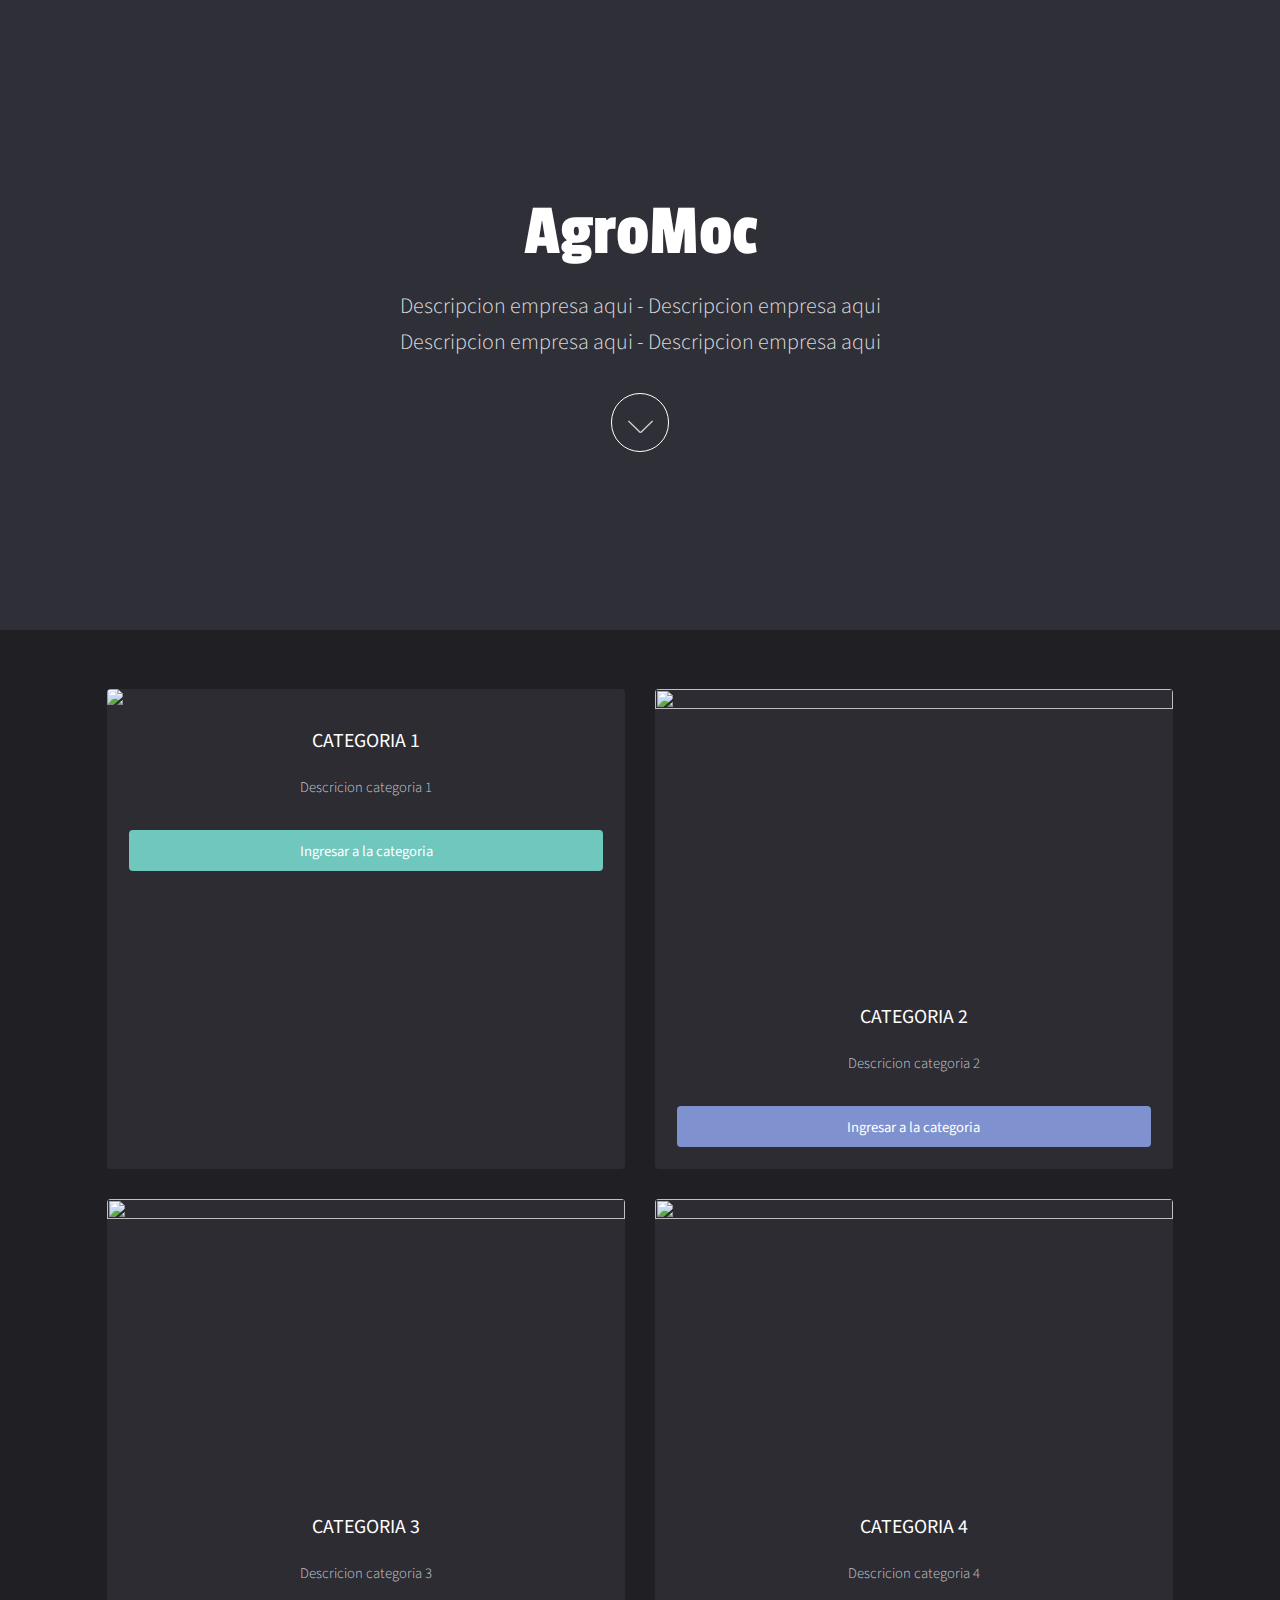
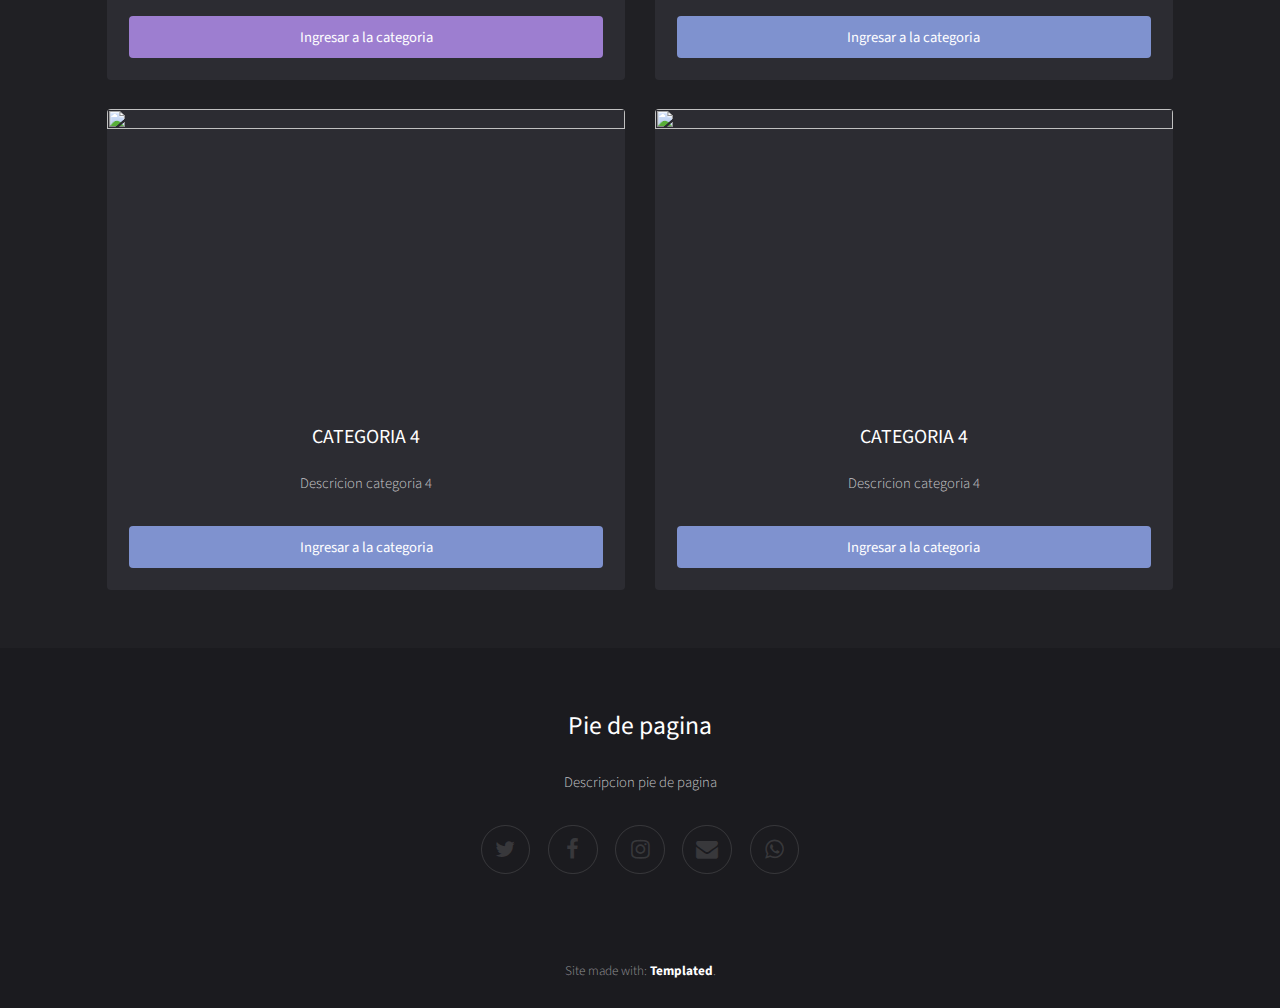
==== commit eec79d05: "shopping-cart functionality test" ====
--- a/index.html
+++ b/index.html
@@ -15,10 +15,6 @@
 						<header><h1>AgroMoc</h1>
 							<p>Descripcion empresa aqui - Descripcion empresa aqui <br>Descripcion empresa aqui - Descripcion empresa aqui<a href="https://link.co/"></a></p>
 						</header><a href="#main" class="more">Learn More</a>
-						<!-- <header><h1>Full Motion</h1>
-							<p>A responsive video gallery template with a functional lightbox<br>
-							designed by <a href="https://templated.co/">Templated</a> and released under the Creative Commons License.</p>
-						</header><a href="#main" class="more">Learn More</a> -->
 					</div>
 				</section><!-- Main --><div id="main">
 					<div class="inner">
@@ -27,63 +23,56 @@
 						<div class="thumbnails">
 
 							<div class="box">
-								<a href="./resources/products/category1.html" class="image fit"><img src="images/categoriesImages/category1.png"></a>
-								<!-- <a href="https://youtu.be/s6zR2T9vn2c" class="image fit"><img src="images/mainPage/category1.png" alt="" width="600" height="338"></a> -->
+								<a href="./assets/html/category1.html" class="image fit"><img src="images/categoriesImages/category1.png"></a>
 								<div class="inner">
 									<h3>CATEGORIA 1</h3>
 									<p>Descricion categoria 1</p>
-									<a href="./resources/products/category1.html" class="button fit">Ingresar a la categoria</a>
-									<!-- <a href="https://youtu.be/s6zR2T9vn2c" class="button fit" data-poptrox="youtube,800x400">Watch</a> -->
+									<a href="./assets/html/category1.html" class="button fit">Ingresar a la categoria</a>
 								</div>
 							</div>
 
 							<div class="box">
-								<a href="./resources/products/category2.html" class="image fit"><img src="images/categoriesImages/category2.png" alt="" width="600" height="338"></a>
+								<a href="./assets/html/category2.html" class="image fit"><img src="images/categoriesImages/category2.png" alt="" width="600" height="338"></a>
 								<div class="inner">
 									<h3>CATEGORIA 2</h3>
 									<p>Descricion categoria 2</p>
-									<a href="./resources/products/category2.html" class="button style2 fit">Ingresar a la categoria</a>
-									<!-- <a href="https://youtu.be/s6zR2T9vn2c" class="button style2 fit" data-poptrox="youtube,800x400">Ingresar a la categoria</a> -->
+									<a href="./assets/html/category2.html" class="button style2 fit">Ingresar a la categoria</a>
 								</div>
 							</div>
 
 							<div class="box">
-								<a href="./resources/products/category3.html" class="image fit"><img src="images/categoriesImages/category3.png" alt="" width="600" height="338"></a>
+								<a href="./assets/html/category3.html" class="image fit"><img src="images/categoriesImages/category3.png" alt="" width="600" height="338"></a>
 								<div class="inner">
 									<h3>CATEGORIA 3</h3>
 									<p>Descricion categoria 3</p>
-									<a href="./resources/products/category3.html" class="button style3 fit">Ingresar a la categoria</a>
-									<!-- <a href="https://youtu.be/s6zR2T9vn2c" class="button style3 fit" data-poptrox="youtube,800x400">Ingresar a la categoria</a> -->
+									<a href="./assets/html/category3.html" class="button style3 fit">Ingresar a la categoria</a>
 								</div>
 							</div>
 
 							<div class="box">
-								<a href="./resources/products/category4.html" class="image fit"><img src="images/categoriesImages/category4.png" alt="" width="600" height="338"></a>
+								<a href="./assets/html/category4.html" class="image fit"><img src="images/categoriesImages/category4.png" alt="" width="600" height="338"></a>
 								<div class="inner">
 									<h3>CATEGORIA 4</h3>
 									<p>Descricion categoria 4</p>
-									<a href="./resources/products/category4.html" class="button style2 fit">Ingresar a la categoria</a>
-									<!-- <a href="https://youtu.be/s6zR2T9vn2c" class="button style2 fit" data-poptrox="youtube,800x400">Ingresar a la categoria</a> -->
+									<a href="./assets/html/category4.html" class="button style2 fit">Ingresar a la categoria</a>
 								</div>
 							</div>
 
 							<div class="box">
-								<a href="https://youtu.be/s6zR2T9vn2c" class="image fit"><img src="images/categoriesImages/category5.png" alt="" width="600" height="338"></a>
+								<a href="./assets/html/category1.html" class="image fit"><img src="images/categoriesImages/category4.png" alt="" width="600" height="338"></a>
 								<div class="inner">
-									<h3>CATEGORIA 5</h3>
-									<p>Descricion categoria 5</p>
-									<a href="" class="button style3 fit">Ingresar a la categoria</a>
-									<!-- <a href="https://youtu.be/s6zR2T9vn2c" class="button style3 fit" data-poptrox="youtube,800x400">Ingresar a la categoria</a> -->
+									<h3>CATEGORIA 4</h3>
+									<p>Descricion categoria 4</p>
+									<a href="./assets/html/category1.html" class="button style2 fit">Ingresar a la categoria</a>
 								</div>
 							</div>
 
 							<div class="box">
-								<a href="https://youtu.be/s6zR2T9vn2c" class="image fit"><img src="images/categoriesImages/category6.png" alt="" width="600" height="338"></a>
+								<a href="./assets/html/category1.html" class="image fit"><img src="images/categoriesImages/category4.png" alt="" width="600" height="338"></a>
 								<div class="inner">
-									<h3>CATEGORIA 6</h3>
-									<p>Descricion categoria 6</p>
-									<a href="" class="button fit">Ingresar a la categoria</a>
-									<!-- <a href="https://youtu.be/s6zR2T9vn2c" class="button fit" data-poptrox="youtube,800x400">Ingresar a la categoria</a> -->
+									<h3>CATEGORIA 4</h3>
+									<p>Descricion categoria 4</p>
+									<a href="./assets/html/category1.html" class="button style2 fit">Ingresar a la categoria</a>
 								</div>
 							</div>
 
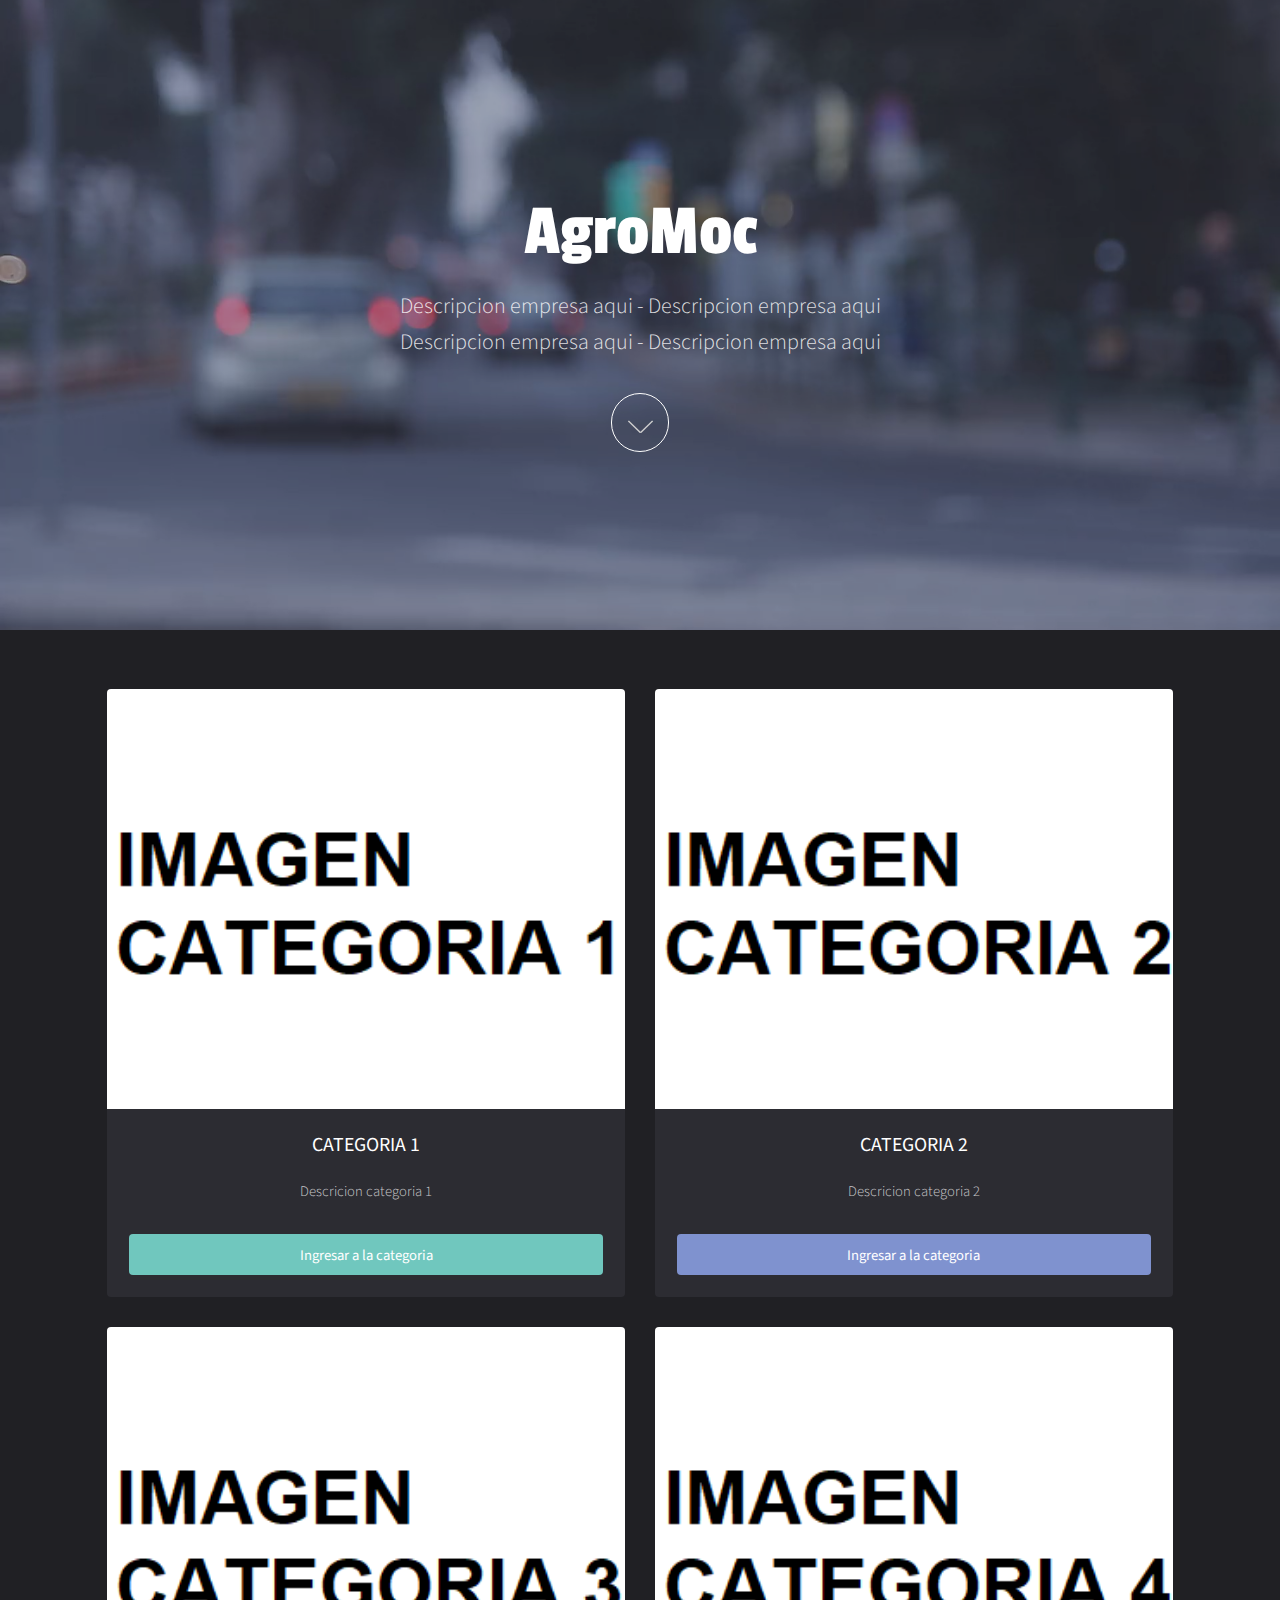
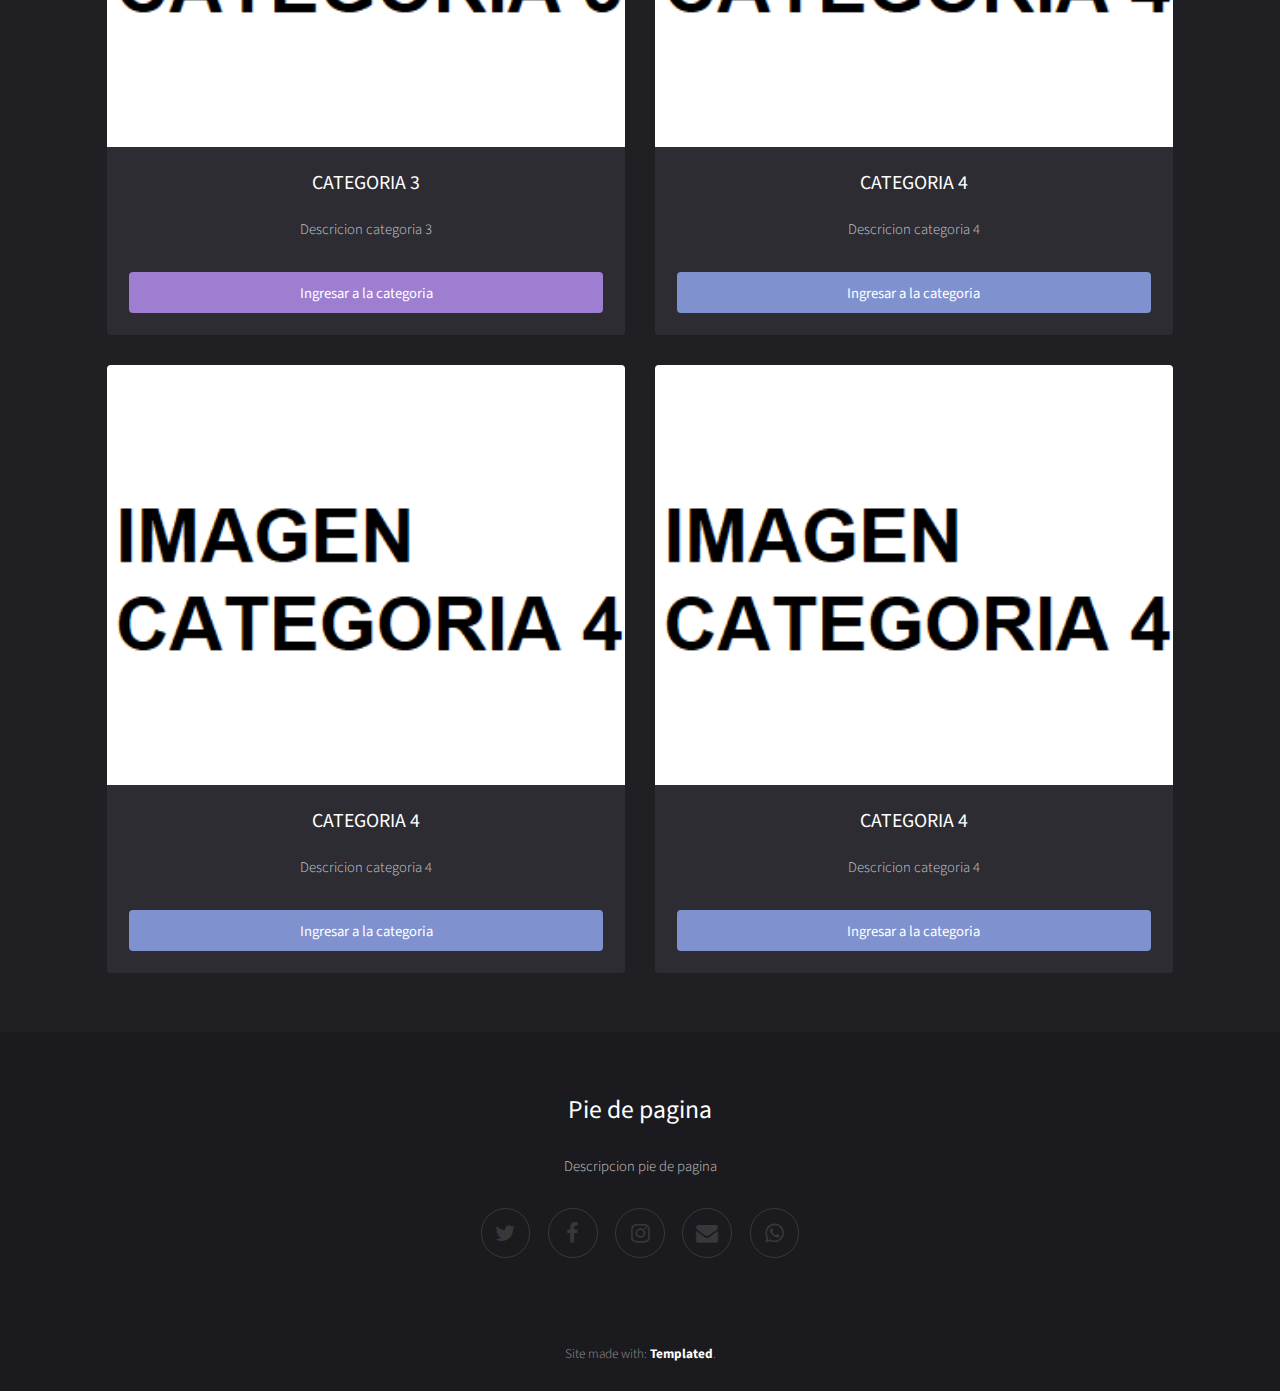
==== commit b3d6a797: "temporary files added: Push temporary content into category pages (FETCH needs to be fixed), list of" ====
--- a/index.html
+++ b/index.html
@@ -3,111 +3,143 @@
 	Full Motion by TEMPLATED
 	templated.co @templatedco
 	Released for free under the Creative Commons Attribution 3.0 license (templated.co/license)
---><html><head><title>AgroAndes</title><meta charset="utf-8"><meta name="robots" content="index, follow, max-image-preview:large, max-snippet:-1, max-video-preview:-1"><meta name="viewport" content="width=device-width, initial-scale=1"><link rel="stylesheet" href="assets/css/main.css"></head><body id="top">
+-->
+<html>
 
-			<!-- Banner -->
-			<!--
+<head>
+	<title>AgroAndes</title>
+	<meta charset="utf-8">
+	<meta name="robots" content="index, follow, max-image-preview:large, max-snippet:-1, max-video-preview:-1">
+	<meta name="viewport" content="width=device-width, initial-scale=1">
+	<link rel="stylesheet" href="assets/css/main.css">
+</head>
+
+<body id="top">
+
+	<!-- Banner -->
+	<!--
 				To use a video as your background, set data-video to the name of your video without
 				its extension (eg. images/banner). Your video must be available in both .mp4 and .webm
 				formats to work correctly.
-			-->	
-				<section id="banner" data-video="images/Banner"><div class="inner">
-						<header><h1>AgroMoc</h1>
-							<p>Descripcion empresa aqui - Descripcion empresa aqui <br>Descripcion empresa aqui - Descripcion empresa aqui<a href="https://link.co/"></a></p>
-						</header><a href="#main" class="more">Learn More</a>
-					</div>
-				</section><!-- Main --><div id="main">
+			-->
+	<section id="banner" data-video="images/Banner">
+		<div class="inner">
+			<header>
+				<h1>AgroMoc</h1>
+				<p>Descripcion empresa aqui - Descripcion empresa aqui <br>Descripcion empresa aqui - Descripcion
+					empresa aqui<a href="https://link.co/"></a></p>
+			</header><a href="#main" class="more">Learn More</a>
+		</div>
+	</section><!-- Main -->
+	<div id="main">
+		<div class="inner">
+
+			<!-- Boxes -->
+			<div class="thumbnails">
+
+				<div class="box">
+						<a href="./assets/html/category1.html" class="image fit"><img src="images/categoriesImages/category1.png"></a>
 					<div class="inner">
-
-					<!-- Boxes -->
-						<div class="thumbnails">
-
-							<div class="box">
-								<a href="./assets/html/category1.html" class="image fit"><img src="images/categoriesImages/category1.png"></a>
-								<div class="inner">
-									<h3>CATEGORIA 1</h3>
-									<p>Descricion categoria 1</p>
-									<a href="./assets/html/category1.html" class="button fit">Ingresar a la categoria</a>
-								</div>
-							</div>
-
-							<div class="box">
-								<a href="./assets/html/category2.html" class="image fit"><img src="images/categoriesImages/category2.png" alt="" width="600" height="338"></a>
-								<div class="inner">
-									<h3>CATEGORIA 2</h3>
-									<p>Descricion categoria 2</p>
-									<a href="./assets/html/category2.html" class="button style2 fit">Ingresar a la categoria</a>
-								</div>
-							</div>
-
-							<div class="box">
-								<a href="./assets/html/category3.html" class="image fit"><img src="images/categoriesImages/category3.png" alt="" width="600" height="338"></a>
-								<div class="inner">
-									<h3>CATEGORIA 3</h3>
-									<p>Descricion categoria 3</p>
-									<a href="./assets/html/category3.html" class="button style3 fit">Ingresar a la categoria</a>
-								</div>
-							</div>
-
-							<div class="box">
-								<a href="./assets/html/category4.html" class="image fit"><img src="images/categoriesImages/category4.png" alt="" width="600" height="338"></a>
-								<div class="inner">
-									<h3>CATEGORIA 4</h3>
-									<p>Descricion categoria 4</p>
-									<a href="./assets/html/category4.html" class="button style2 fit">Ingresar a la categoria</a>
-								</div>
-							</div>
-
-							<div class="box">
-								<a href="./assets/html/category1.html" class="image fit"><img src="images/categoriesImages/category4.png" alt="" width="600" height="338"></a>
-								<div class="inner">
-									<h3>CATEGORIA 4</h3>
-									<p>Descricion categoria 4</p>
-									<a href="./assets/html/category1.html" class="button style2 fit">Ingresar a la categoria</a>
-								</div>
-							</div>
-
-							<div class="box">
-								<a href="./assets/html/category1.html" class="image fit"><img src="images/categoriesImages/category4.png" alt="" width="600" height="338"></a>
-								<div class="inner">
-									<h3>CATEGORIA 4</h3>
-									<p>Descricion categoria 4</p>
-									<a href="./assets/html/category1.html" class="button style2 fit">Ingresar a la categoria</a>
-								</div>
-							</div>
-
-						</div>
-
+						<h3>CATEGORIA 1</h3>
+						<p>Descricion categoria 1</p>
+						<a href="./assets/html/category1.html" class="button fit">Ingresar a la categoria</a>
 					</div>
 				</div>
 
-			<!-- Footer -->
-				<footer id="footer"><div class="inner">
-						<h2>Pie de pagina</h2>
-						<p>Descripcion pie de pagina</p>
+				<div class="box">
+					<a href="./assets/html/category2.html" class="image fit"><img
+							src="images/categoriesImages/category2.png" alt="" width="600" height="338"></a>
+					<div class="inner">
+						<h3>CATEGORIA 2</h3>
+						<p>Descricion categoria 2</p>
+						<a href="./assets/html/category2.html" class="button style2 fit">Ingresar a la categoria</a>
+					</div>
+				</div>
 
-						<ul class="icons">
-							<li><a href="#" class="icon fa-twitter"><span class="label">Twitter</span></a></li>
-							<li><a href="#" class="icon fa-facebook"><span class="label">Facebook</span></a></li>
-							<li><a href="#" class="icon fa-instagram"><span class="label">Instagram</span></a></li>
-							<li><a href="#" class="icon fa-envelope"><span class="label">Email</span></a></li>
-							<li><a href="#" class="icon fa-whatsapp" onclick="sendwhatsapp();"><span class="label">Instagram</span></a></li>
-						</ul></div>
-				</footer><div class="copyright">
-				Site made with: <a href="https://templated.co/">Templated</a>.
+				<div class="box">
+					<a href="./assets/html/category3.html" class="image fit"><img
+							src="images/categoriesImages/category3.png" alt="" width="600" height="338"></a>
+					<div class="inner">
+						<h3>CATEGORIA 3</h3>
+						<p>Descricion categoria 3</p>
+						<a href="./assets/html/category3.html" class="button style3 fit">Ingresar a la categoria</a>
+					</div>
+				</div>
+
+				<div class="box">
+					<a href="./assets/html/category4.html" class="image fit"><img
+							src="images/categoriesImages/category4.png" alt="" width="600" height="338"></a>
+					<div class="inner">
+						<h3>CATEGORIA 4</h3>
+						<p>Descricion categoria 4</p>
+						<a href="./assets/html/category4.html" class="button style2 fit">Ingresar a la categoria</a>
+					</div>
+				</div>
+
+				<div class="box">
+					<a href="" class="image fit"><img src="images/categoriesImages/category4.png" alt="" width="600"
+							height="338"></a>
+					<div class="inner">
+						<h3>CATEGORIA 4</h3>
+						<p>Descricion categoria 4</p>
+						<a href="" class="button style2 fit">Ingresar a la categoria</a>
+					</div>
+				</div>
+
+				<div class="box">
+					<a href="" class="image fit"><img src="images/categoriesImages/category4.png" alt="" width="600"
+							height="338"></a>
+					<div class="inner">
+						<h3>CATEGORIA 4</h3>
+						<p>Descricion categoria 4</p>
+						<a href="" class="button style2 fit">Ingresar a la categoria</a>
+					</div>
+				</div>
+
 			</div>
 
-		<!-- Scripts -->
-			<script>function sendwhatsapp(){
-				var phonenumber = "+573142647203";
-				var quantity = "1";
-				var product = "PC";
+		</div>
+	</div>
 
-				var url = "https://wa.me/" + phonenumber + "?text=" 
+	<!-- Footer -->
+	<footer id="footer">
+		<div class="inner">
+			<h2>Pie de pagina</h2>
+			<p>Descripcion pie de pagina</p>
+
+			<ul class="icons">
+				<li><a href="#" class="icon fa-twitter"><span class="label">Twitter</span></a></li>
+				<li><a href="#" class="icon fa-facebook"><span class="label">Facebook</span></a></li>
+				<li><a href="#" class="icon fa-instagram"><span class="label">Instagram</span></a></li>
+				<li><a href="#" class="icon fa-envelope"><span class="label">Email</span></a></li>
+				<li><a href="#" class="icon fa-whatsapp" onclick="sendwhatsapp();"><span
+							class="label">Instagram</span></a></li>
+			</ul>
+		</div>
+	</footer>
+	<div class="copyright">
+		Site made with: <a href="https://templated.co/">Templated</a>.
+	</div>
+
+	<!-- Scripts -->
+	<script>function sendwhatsapp() {
+			var phonenumber = "+573142647203";
+			var quantity = "1";
+			var product = "PC";
+
+			var url = "https://wa.me/" + phonenumber + "?text="
 				+ "*Cantidad:* " + quantity + "%0a"
-				+ "*Producto:* " + product + "%0a" 
+				+ "*Producto:* " + product + "%0a"
 				+ "Bye bye"
 
-				window.open(url, '_blank').focus();
-			}</script>
-			<script src="assets/js/jquery.min.js"></script><script src="assets/js/jquery.scrolly.min.js"></script><script src="assets/js/jquery.poptrox.min.js"></script><script src="assets/js/skel.min.js"></script><script src="assets/js/util.js"></script><script src="assets/js/main.js"></script></body></html>
+			window.open(url, '_blank').focus();
+		}</script>
+	<script src="assets/js/jquery.min.js"></script>
+	<script src="assets/js/jquery.scrolly.min.js"></script>
+	<script src="assets/js/jquery.poptrox.min.js"></script>
+	<script src="assets/js/skel.min.js"></script>
+	<script src="assets/js/util.js"></script>
+	<script src="assets/js/main.js"></script>
+</body>
+
+</html>--- a/assets/css/main.css
+++ b/assets/css/main.css
@@ -1170,7 +1170,7 @@
 		justify-content: center;
 		padding: 8em 4em 6em 4em;
 		min-height: 70vh;
-		background-image: url("../../images/banner.jpg");
+		background-image: url("./../../images/banner.jpg");
 		background-position: center;
 		background-size: cover;
 		background-repeat: no-repeat;
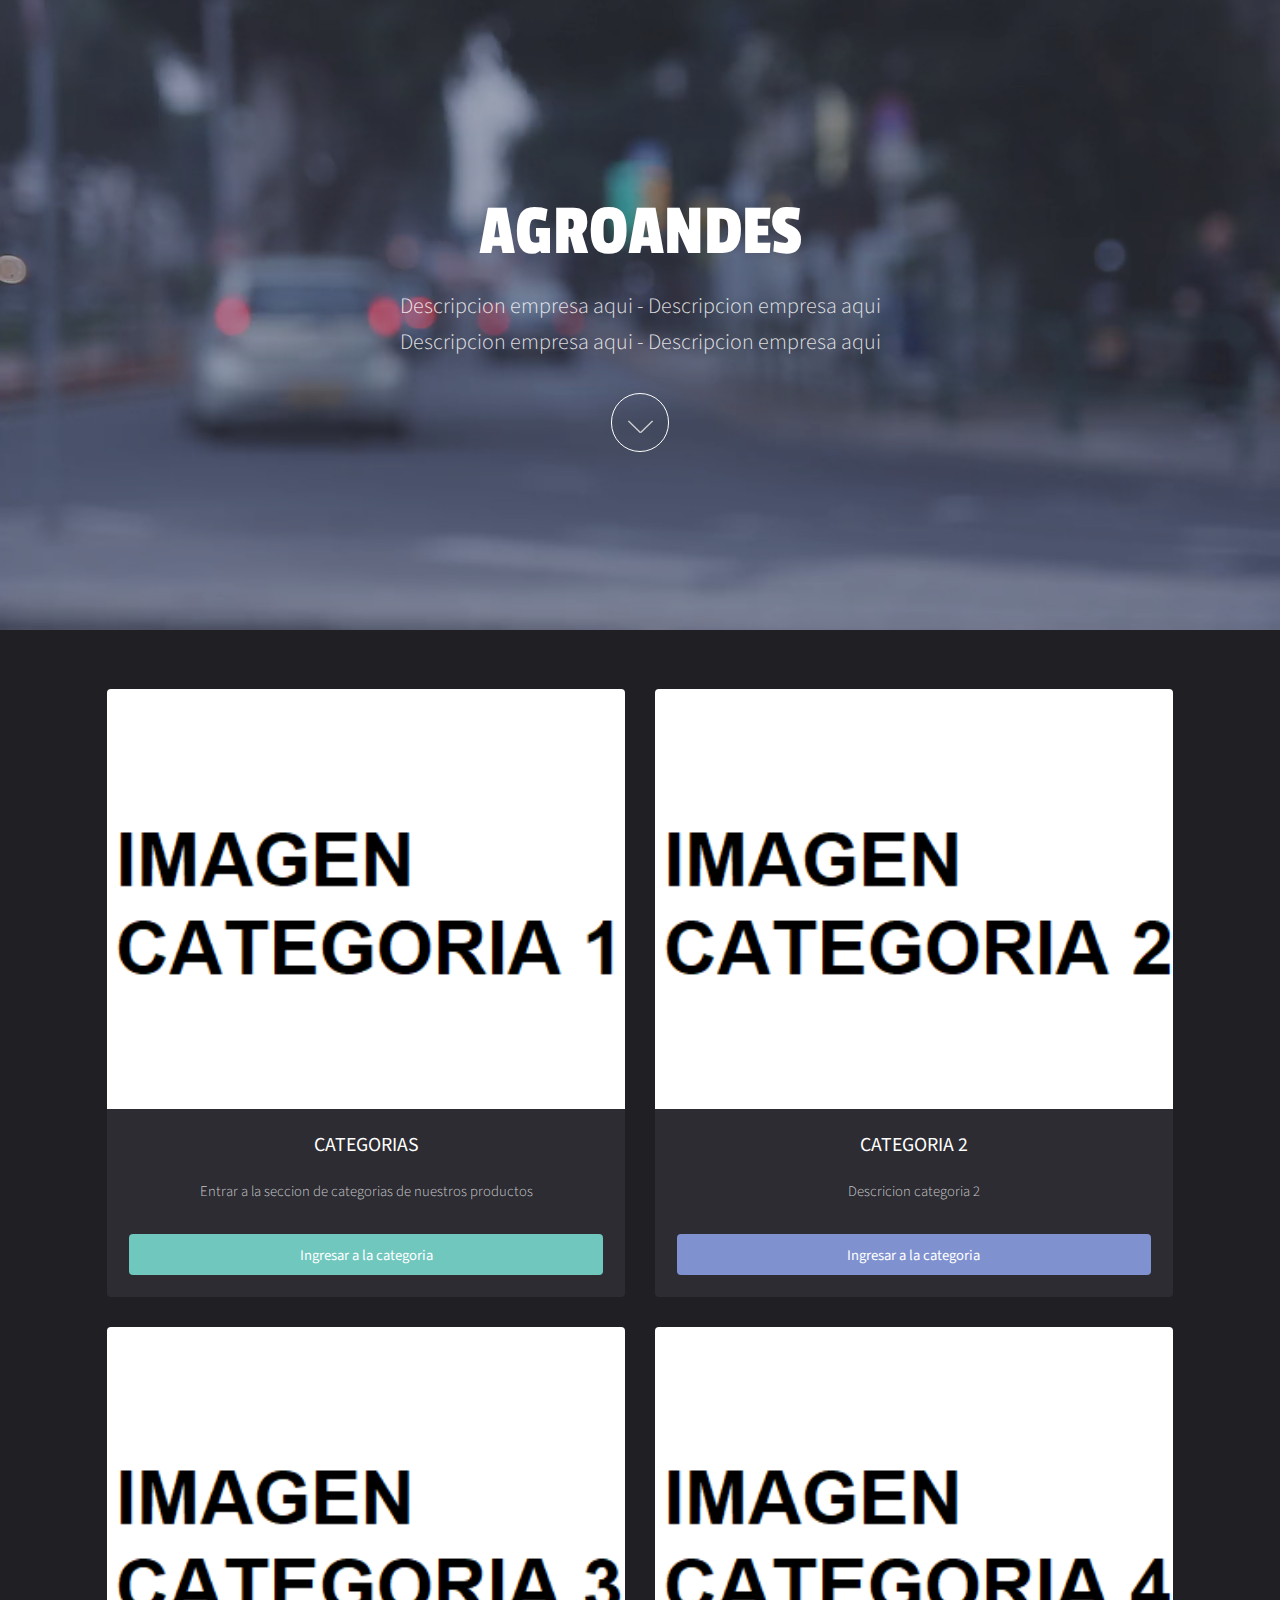
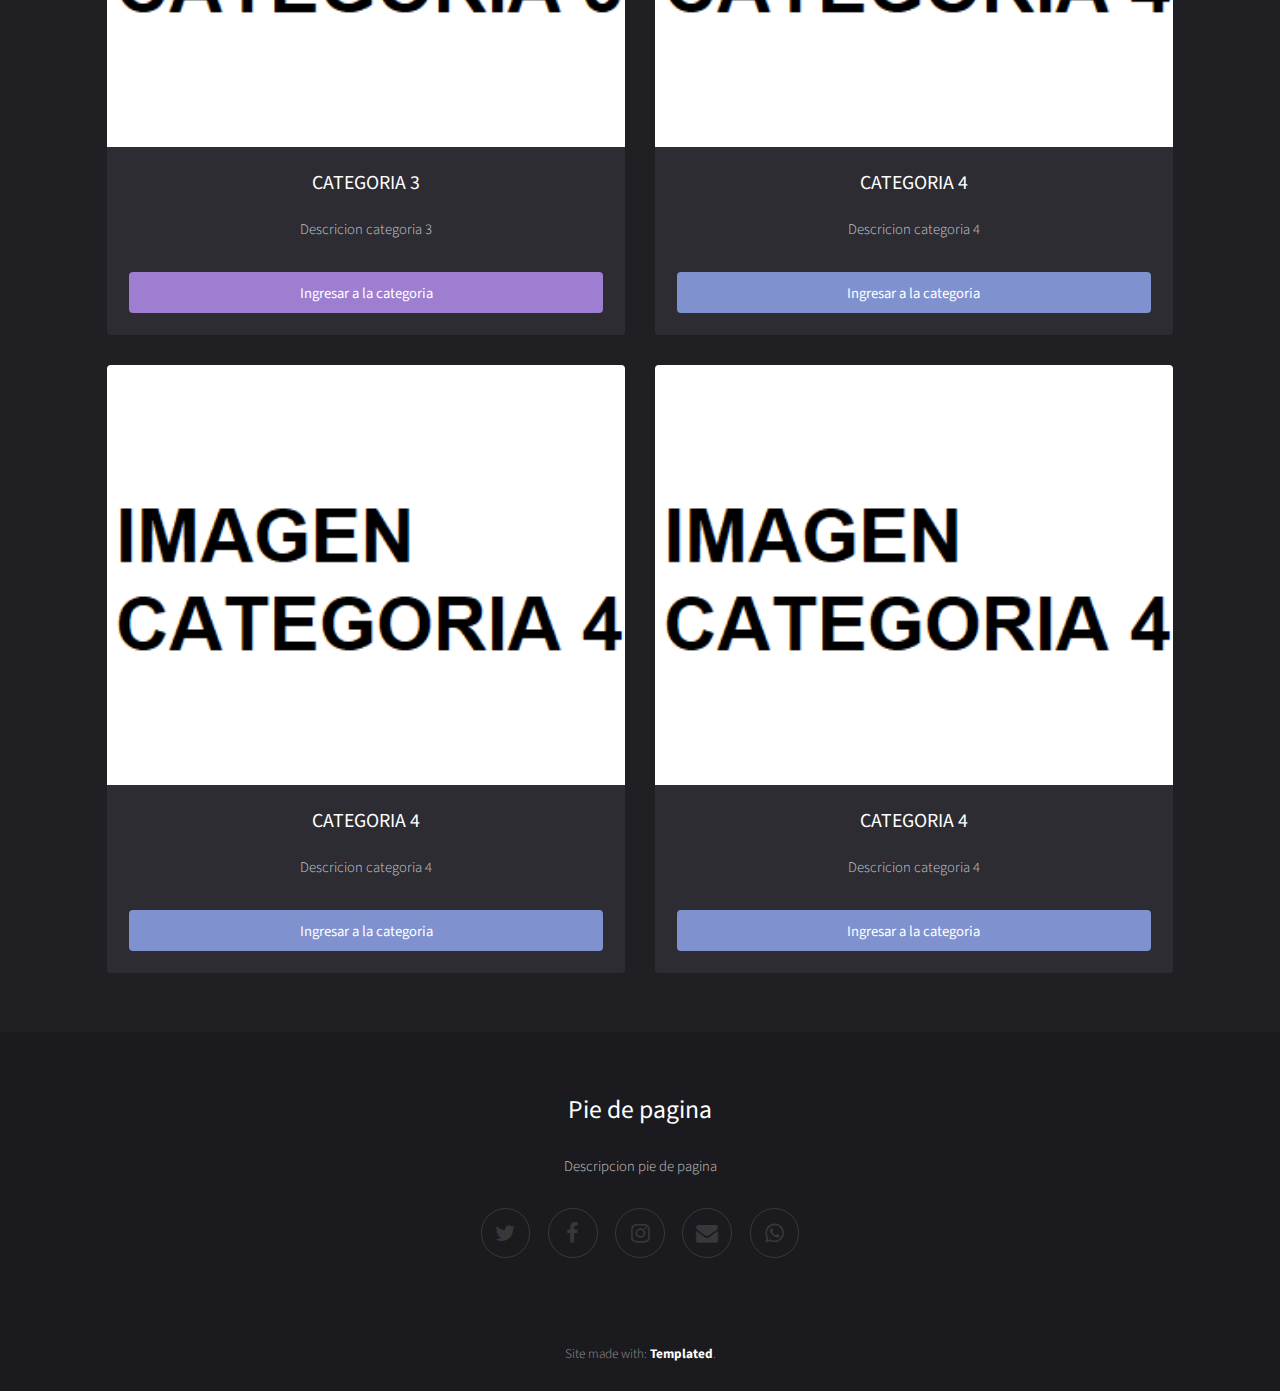
==== commit 3943b613: "main page design changes - testing new category page: opens up products page depending on category i" ====
--- a/index.html
+++ b/index.html
@@ -25,7 +25,7 @@
 	<section id="banner" data-video="images/Banner">
 		<div class="inner">
 			<header>
-				<h1>AgroMoc</h1>
+				<h1>AGROANDES</h1>
 				<p>Descripcion empresa aqui - Descripcion empresa aqui <br>Descripcion empresa aqui - Descripcion
 					empresa aqui<a href="https://link.co/"></a></p>
 			</header><a href="#main" class="more">Learn More</a>
@@ -38,41 +38,41 @@
 			<div class="thumbnails">
 
 				<div class="box">
-						<a href="./assets/html/category1.html" class="image fit"><img src="images/categoriesImages/category1.png"></a>
+						<a href="./assets/html/categories.html" class="image fit"><img src="images/categoriesImages/category1.png"></a>
 					<div class="inner">
-						<h3>CATEGORIA 1</h3>
-						<p>Descricion categoria 1</p>
-						<a href="./assets/html/category1.html" class="button fit">Ingresar a la categoria</a>
+						<h3>CATEGORIAS</h3>
+						<p>Entrar a la seccion de categorias de nuestros productos</p>
+						<a href="./assets/html/categories.html" class="button fit">Ingresar a la categoria</a>
 					</div>
 				</div>
 
 				<div class="box">
-					<a href="./assets/html/category2.html" class="image fit"><img
+					<a href="./assets/html/categories.html" class="image fit"><img
 							src="images/categoriesImages/category2.png" alt="" width="600" height="338"></a>
 					<div class="inner">
 						<h3>CATEGORIA 2</h3>
 						<p>Descricion categoria 2</p>
-						<a href="./assets/html/category2.html" class="button style2 fit">Ingresar a la categoria</a>
+						<a href="./assets/html/categories.html" class="button style2 fit">Ingresar a la categoria</a>
 					</div>
 				</div>
 
 				<div class="box">
-					<a href="./assets/html/category3.html" class="image fit"><img
+					<a href="./assets/html/categories.html" class="image fit"><img
 							src="images/categoriesImages/category3.png" alt="" width="600" height="338"></a>
 					<div class="inner">
 						<h3>CATEGORIA 3</h3>
 						<p>Descricion categoria 3</p>
-						<a href="./assets/html/category3.html" class="button style3 fit">Ingresar a la categoria</a>
+						<a href="./assets/html/categories.html" class="button style3 fit">Ingresar a la categoria</a>
 					</div>
 				</div>
 
 				<div class="box">
-					<a href="./assets/html/category4.html" class="image fit"><img
+					<a href="./assets/html/categories.html" class="image fit"><img
 							src="images/categoriesImages/category4.png" alt="" width="600" height="338"></a>
 					<div class="inner">
 						<h3>CATEGORIA 4</h3>
 						<p>Descricion categoria 4</p>
-						<a href="./assets/html/category4.html" class="button style2 fit">Ingresar a la categoria</a>
+						<a href="./assets/html/categories.html" class="button style2 fit">Ingresar a la categoria</a>
 					</div>
 				</div>
 
@@ -123,7 +123,7 @@
 
 	<!-- Scripts -->
 	<script>function sendwhatsapp() {
-			var phonenumber = "+573142647203";
+			var phonenumber = "";
 			var quantity = "1";
 			var product = "PC";
 
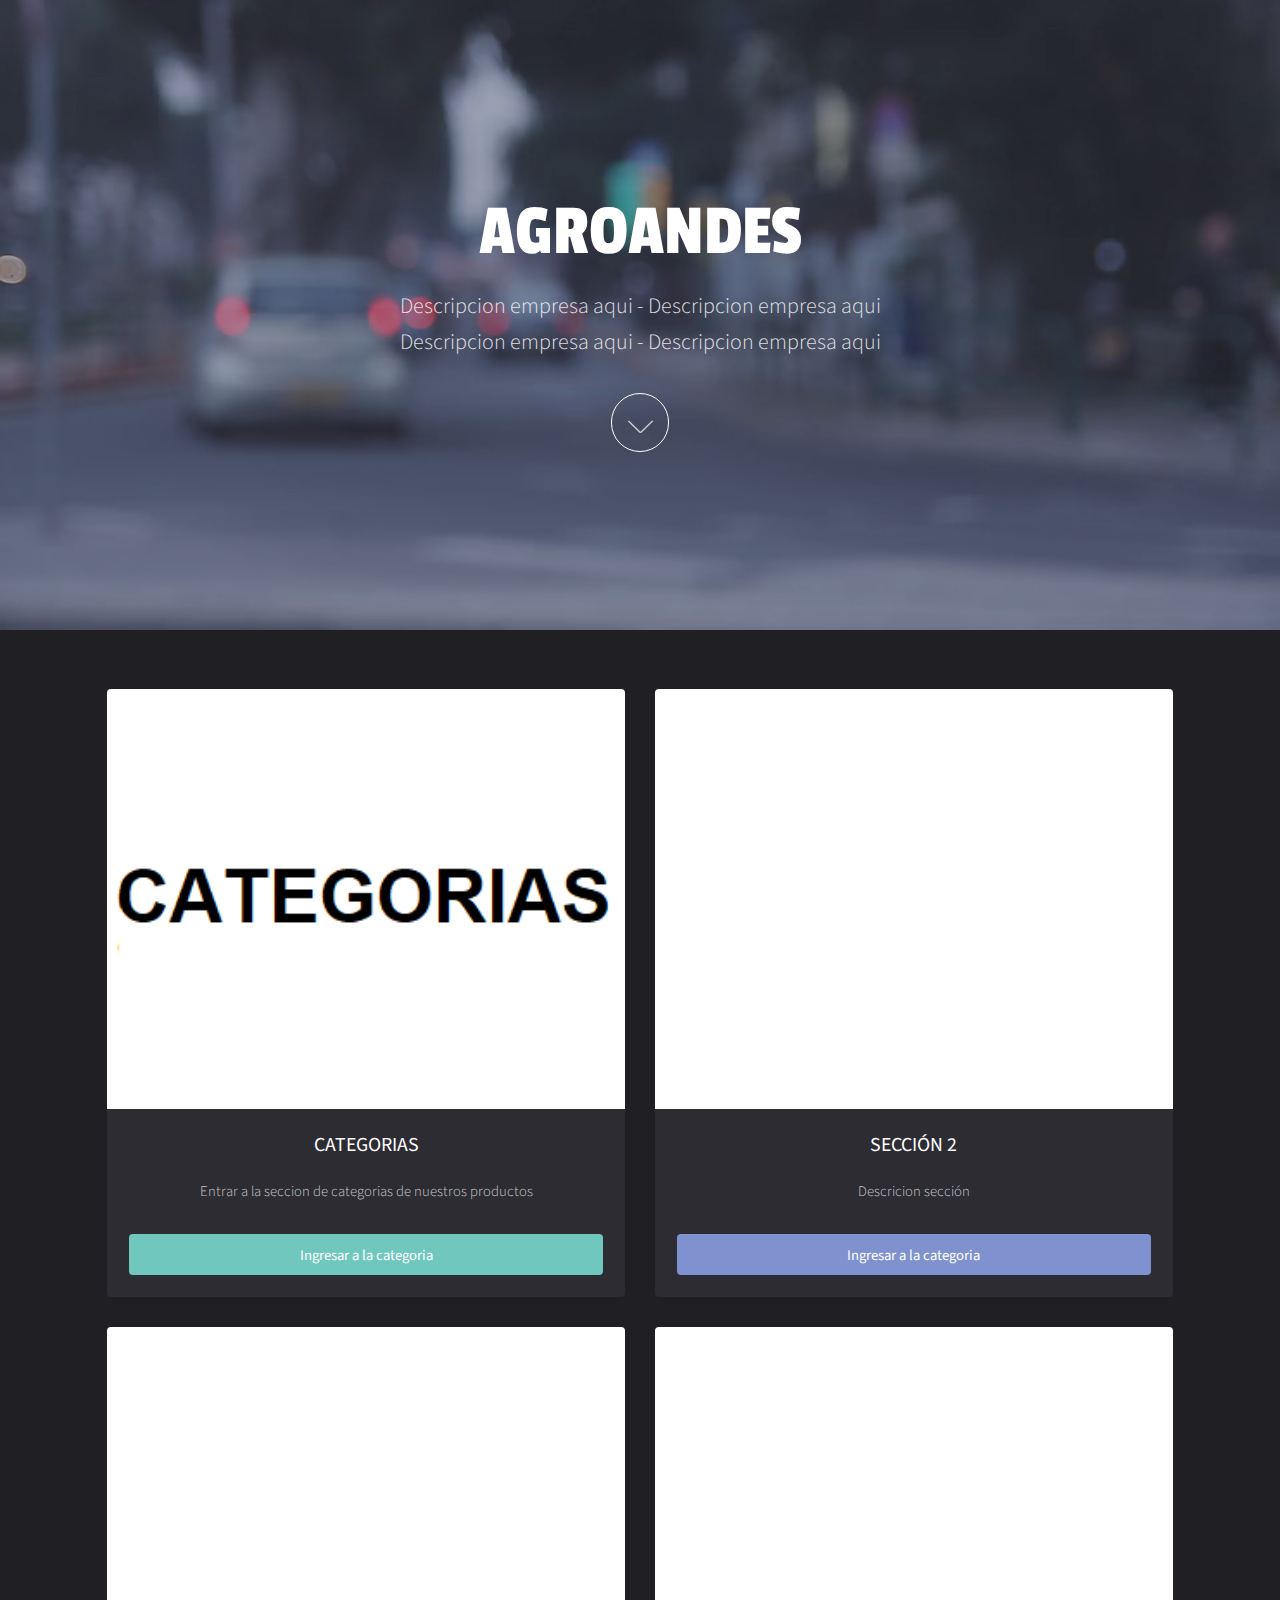
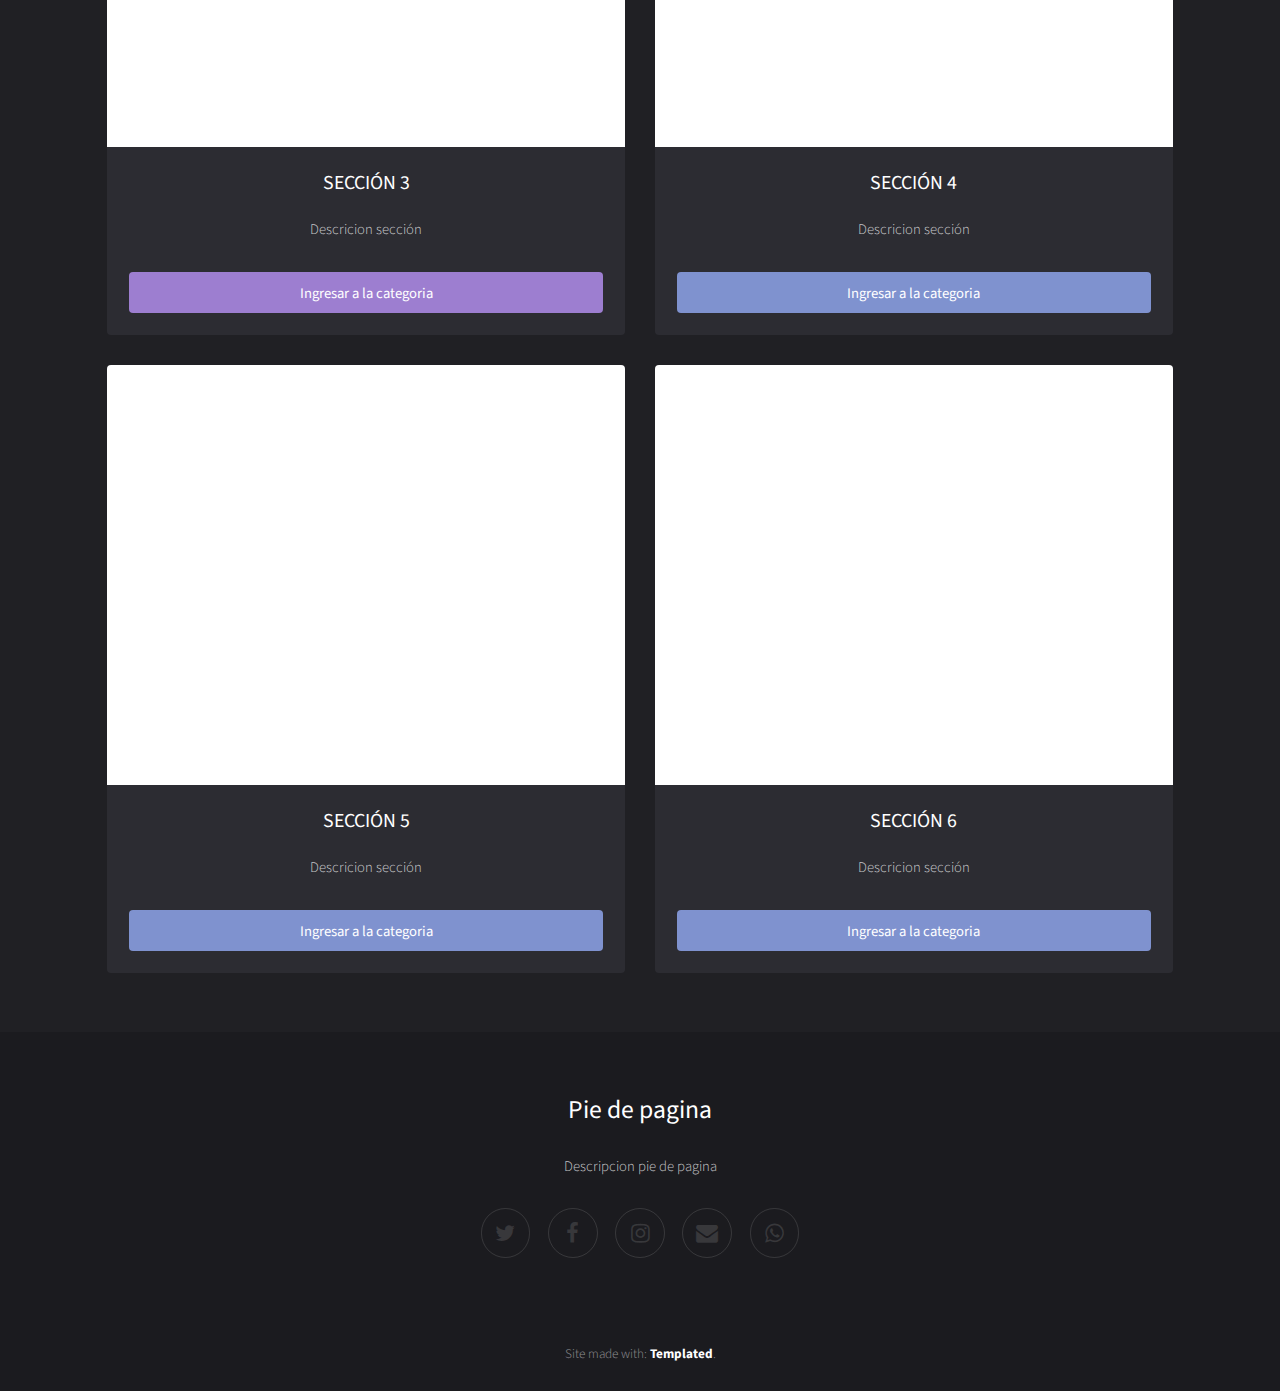
==== commit 485bbfb4: "small changes to main-page/categories image link" ====
--- a/index.html
+++ b/index.html
@@ -38,7 +38,7 @@
 			<div class="thumbnails">
 
 				<div class="box">
-						<a href="./assets/html/categories.html" class="image fit"><img src="images/categoriesImages/category1.png"></a>
+						<a href="./assets/html/categories.html" class="image fit"><img src="images/mainPage/section1.png"></a>
 					<div class="inner">
 						<h3>CATEGORIAS</h3>
 						<p>Entrar a la seccion de categorias de nuestros productos</p>
@@ -48,50 +48,50 @@
 
 				<div class="box">
 					<a href="./assets/html/categories.html" class="image fit"><img
-							src="images/categoriesImages/category2.png" alt="" width="600" height="338"></a>
+							src="images/mainPage/section2.png" alt="" width="600" height="338"></a>
 					<div class="inner">
-						<h3>CATEGORIA 2</h3>
-						<p>Descricion categoria 2</p>
+						<h3>SECCI&OacuteN 2</h3>
+						<p>Descricion secci&oacuten</p>
 						<a href="./assets/html/categories.html" class="button style2 fit">Ingresar a la categoria</a>
 					</div>
 				</div>
 
 				<div class="box">
 					<a href="./assets/html/categories.html" class="image fit"><img
-							src="images/categoriesImages/category3.png" alt="" width="600" height="338"></a>
+							src="images/mainPage/section3.png" alt="" width="600" height="338"></a>
 					<div class="inner">
-						<h3>CATEGORIA 3</h3>
-						<p>Descricion categoria 3</p>
+						<h3>SECCI&OacuteN 3</h3>
+						<p>Descricion secci&oacuten</p>
 						<a href="./assets/html/categories.html" class="button style3 fit">Ingresar a la categoria</a>
 					</div>
 				</div>
 
 				<div class="box">
 					<a href="./assets/html/categories.html" class="image fit"><img
-							src="images/categoriesImages/category4.png" alt="" width="600" height="338"></a>
+							src="images/mainPage/section4.png" alt="" width="600" height="338"></a>
 					<div class="inner">
-						<h3>CATEGORIA 4</h3>
-						<p>Descricion categoria 4</p>
-						<a href="./assets/html/categories.html" class="button style2 fit">Ingresar a la categoria</a>
+						<h3>SECCI&OacuteN 4</h3>
+						<p>Descricion secci&oacuten</p>
+						<a href="./assets/html/section5.html" class="button style2 fit">Ingresar a la categoria</a>
 					</div>
 				</div>
 
 				<div class="box">
-					<a href="" class="image fit"><img src="images/categoriesImages/category4.png" alt="" width="600"
+					<a href="" class="image fit"><img src="images/mainPage/section5.png" alt="" width="600"
 							height="338"></a>
 					<div class="inner">
-						<h3>CATEGORIA 4</h3>
-						<p>Descricion categoria 4</p>
+						<h3>SECCI&OacuteN 5</h3>
+						<p>Descricion secci&oacuten</p>
 						<a href="" class="button style2 fit">Ingresar a la categoria</a>
 					</div>
 				</div>
 
 				<div class="box">
-					<a href="" class="image fit"><img src="images/categoriesImages/category4.png" alt="" width="600"
+					<a href="" class="image fit"><img src="images/mainPage/section6.png" alt="" width="600"
 							height="338"></a>
 					<div class="inner">
-						<h3>CATEGORIA 4</h3>
-						<p>Descricion categoria 4</p>
+						<h3>SECCI&OacuteN 6</h3>
+						<p>Descricion secci&oacuten</p>
 						<a href="" class="button style2 fit">Ingresar a la categoria</a>
 					</div>
 				</div>
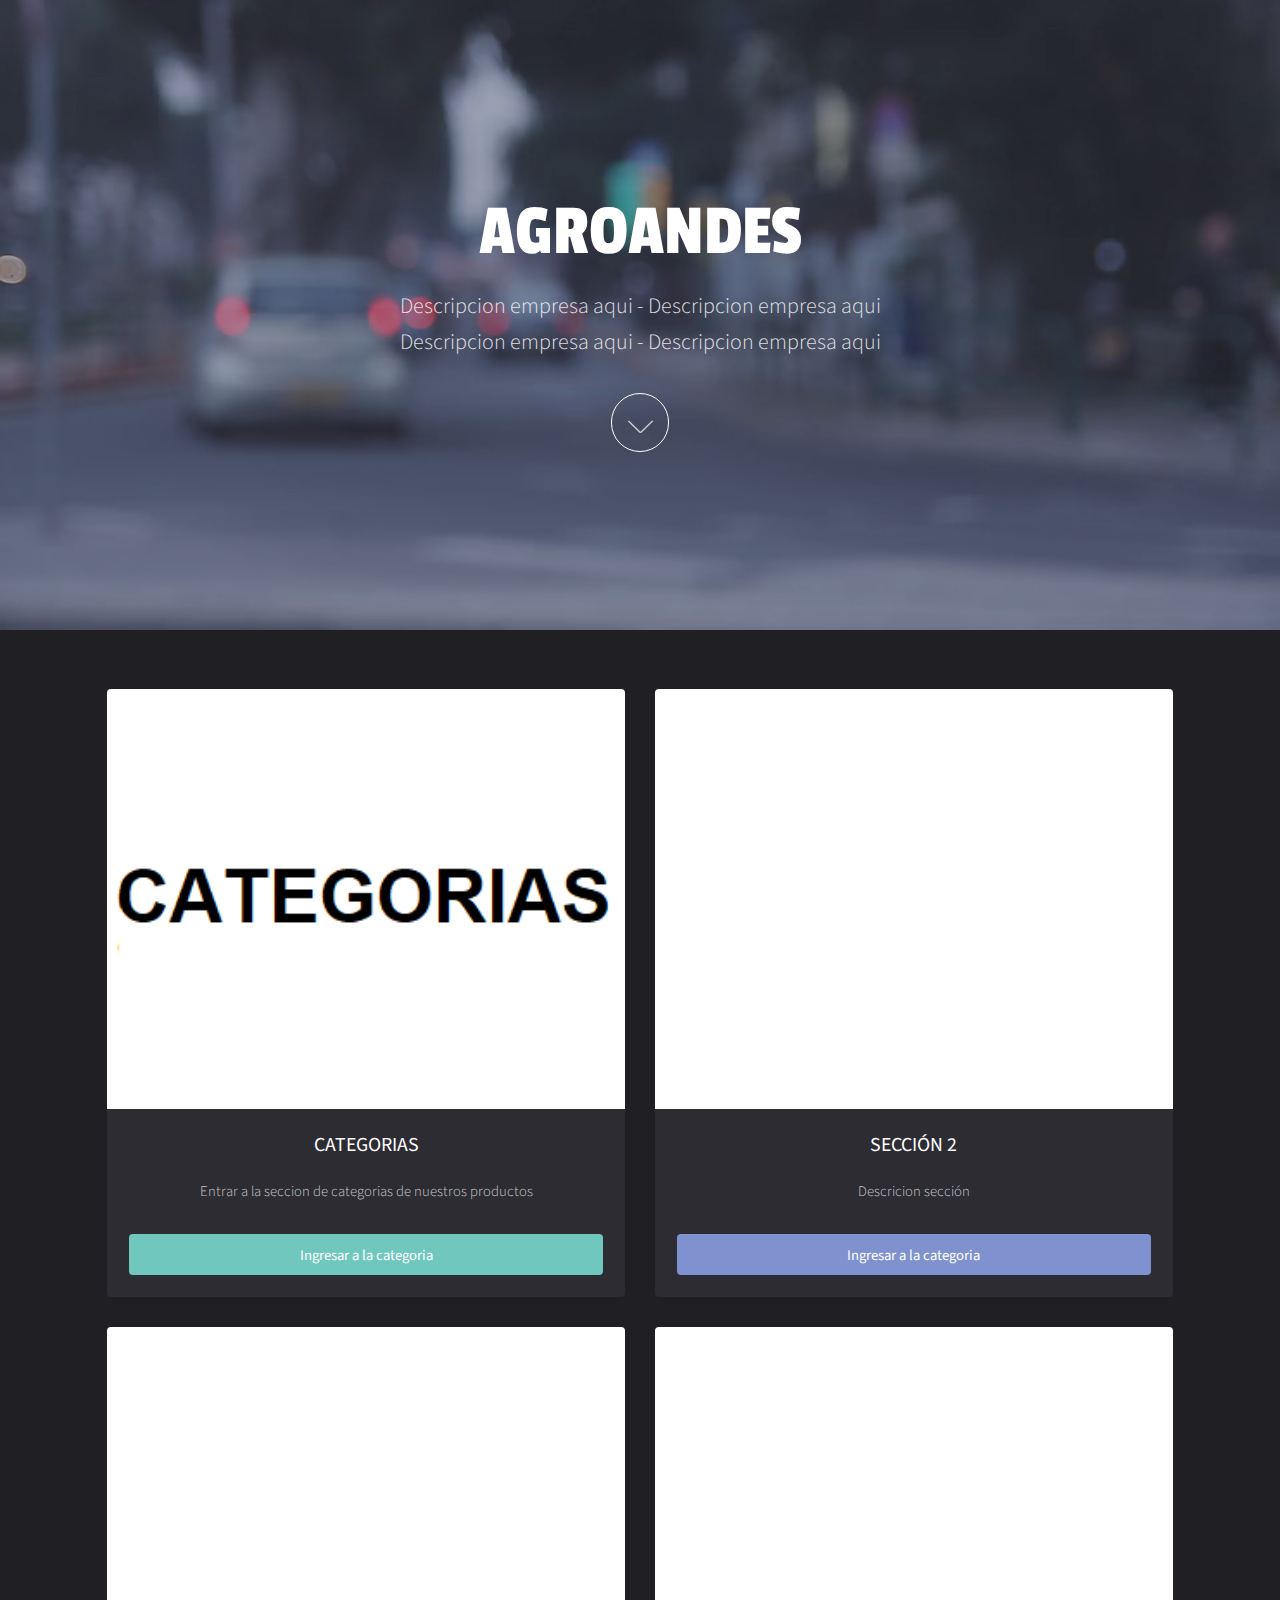
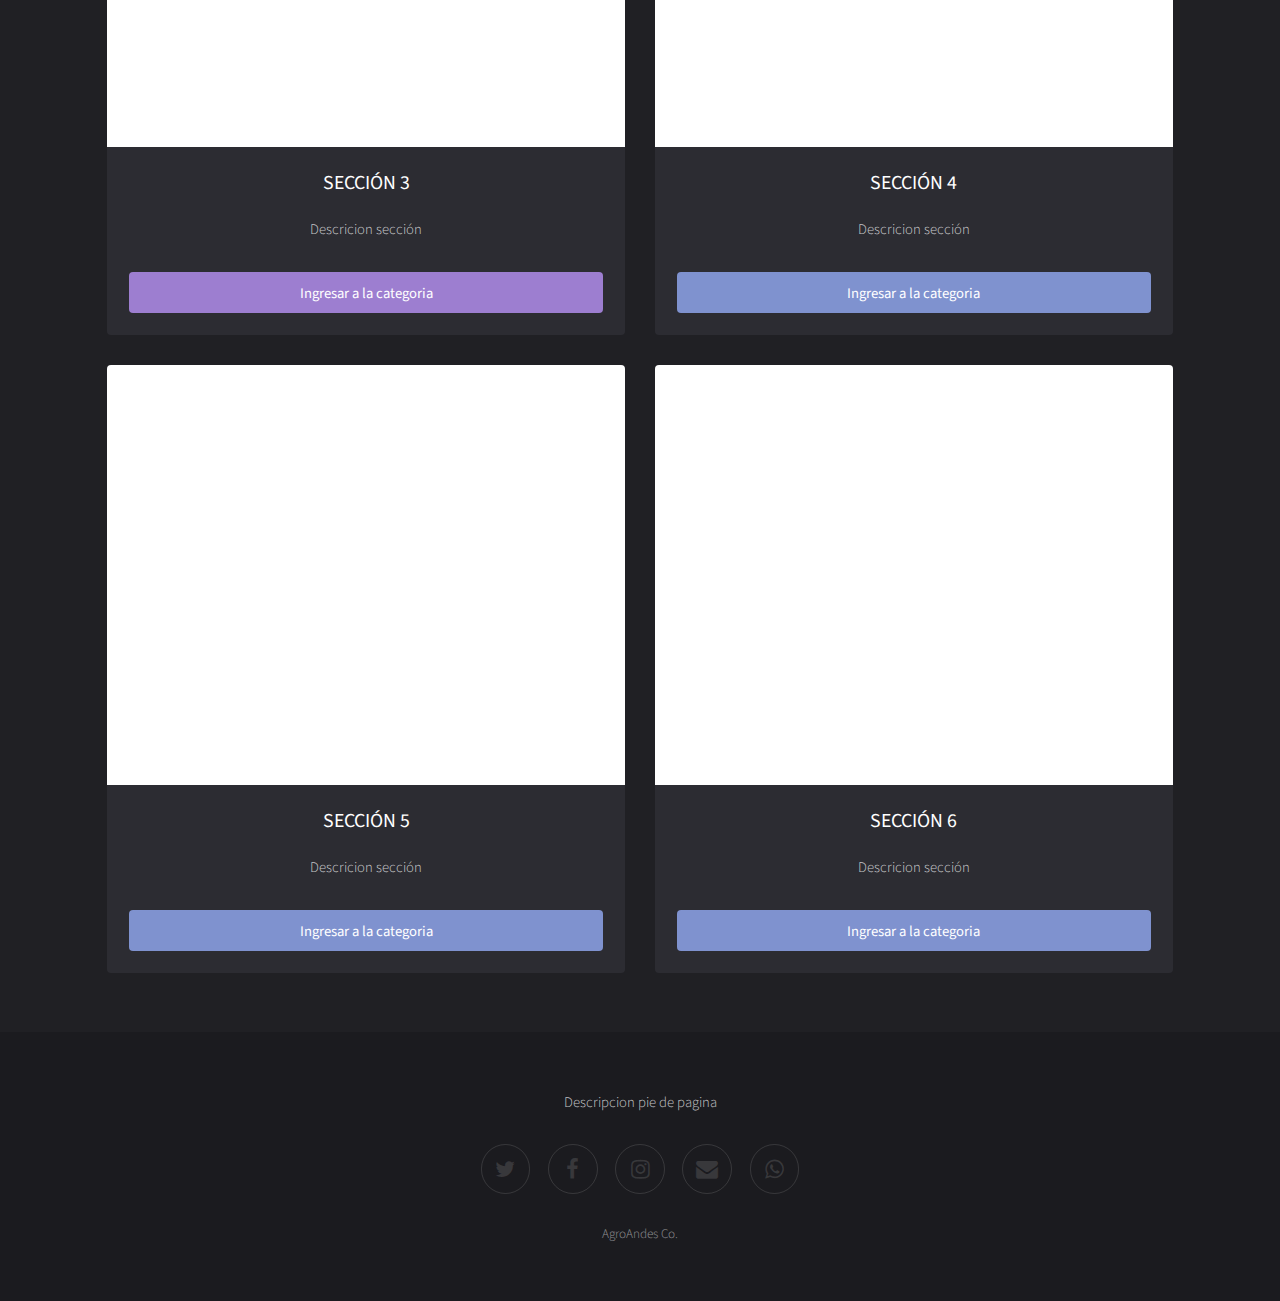
==== commit e08e989d: "Footer added to categories/products html page, media queries added, search AVG image button added (n" ====
--- a/index.html
+++ b/index.html
@@ -104,42 +104,23 @@
 	<!-- Footer -->
 	<footer id="footer">
 		<div class="inner">
-			<h2>Pie de pagina</h2>
 			<p>Descripcion pie de pagina</p>
-
+	
 			<ul class="icons">
 				<li><a href="#" class="icon fa-twitter"><span class="label">Twitter</span></a></li>
 				<li><a href="#" class="icon fa-facebook"><span class="label">Facebook</span></a></li>
 				<li><a href="#" class="icon fa-instagram"><span class="label">Instagram</span></a></li>
 				<li><a href="#" class="icon fa-envelope"><span class="label">Email</span></a></li>
 				<li><a href="#" class="icon fa-whatsapp" onclick="sendwhatsapp();"><span
-							class="label">Instagram</span></a></li>
+					class="label">Instagram</span></a></li>
 			</ul>
 		</div>
+		<div class="copyright">
+			AgroAndes Co.
+		</div>
 	</footer>
-	<div class="copyright">
-		Site made with: <a href="https://templated.co/">Templated</a>.
-	</div>
-
-	<!-- Scripts -->
-	<script>function sendwhatsapp() {
-			var phonenumber = "";
-			var quantity = "1";
-			var product = "PC";
-
-			var url = "https://wa.me/" + phonenumber + "?text="
-				+ "*Cantidad:* " + quantity + "%0a"
-				+ "*Producto:* " + product + "%0a"
-				+ "Bye bye"
-
-			window.open(url, '_blank').focus();
-		}</script>
-	<script src="assets/js/jquery.min.js"></script>
-	<script src="assets/js/jquery.scrolly.min.js"></script>
-	<script src="assets/js/jquery.poptrox.min.js"></script>
-	<script src="assets/js/skel.min.js"></script>
-	<script src="assets/js/util.js"></script>
-	<script src="assets/js/main.js"></script>
 </body>
+<!-- Scripts -->
+<script src="assets/js/jquery.min.js"></script><script src="assets/js/jquery.scrolly.min.js"></script><script src="assets/js/jquery.poptrox.min.js"></script><script src="assets/js/skel.min.js"></script><script src="assets/js/util.js"></script><script src="assets/js/main.js"></script>
 
 </html>--- a/assets/css/main.css
+++ b/assets/css/main.css
@@ -1083,7 +1083,7 @@
 
 /* Poptrox */
 
-/* 	.poptrox-popup {
+	.poptrox-popup {
 		-moz-box-sizing: content-box;
 		-webkit-box-sizing: content-box;
 		-ms-box-sizing: content-box;
@@ -1151,7 +1151,7 @@
 					display: none !important;
 				}
 
-		} */
+		}
 
 /* Banner */
 
@@ -1170,7 +1170,7 @@
 		justify-content: center;
 		padding: 8em 4em 6em 4em;
 		min-height: 70vh;
-		background-image: url("./../../images/banner.jpg");
+		background-image: url("../../images/banner.jpg");
 		background-position: center;
 		background-size: cover;
 		background-repeat: no-repeat;
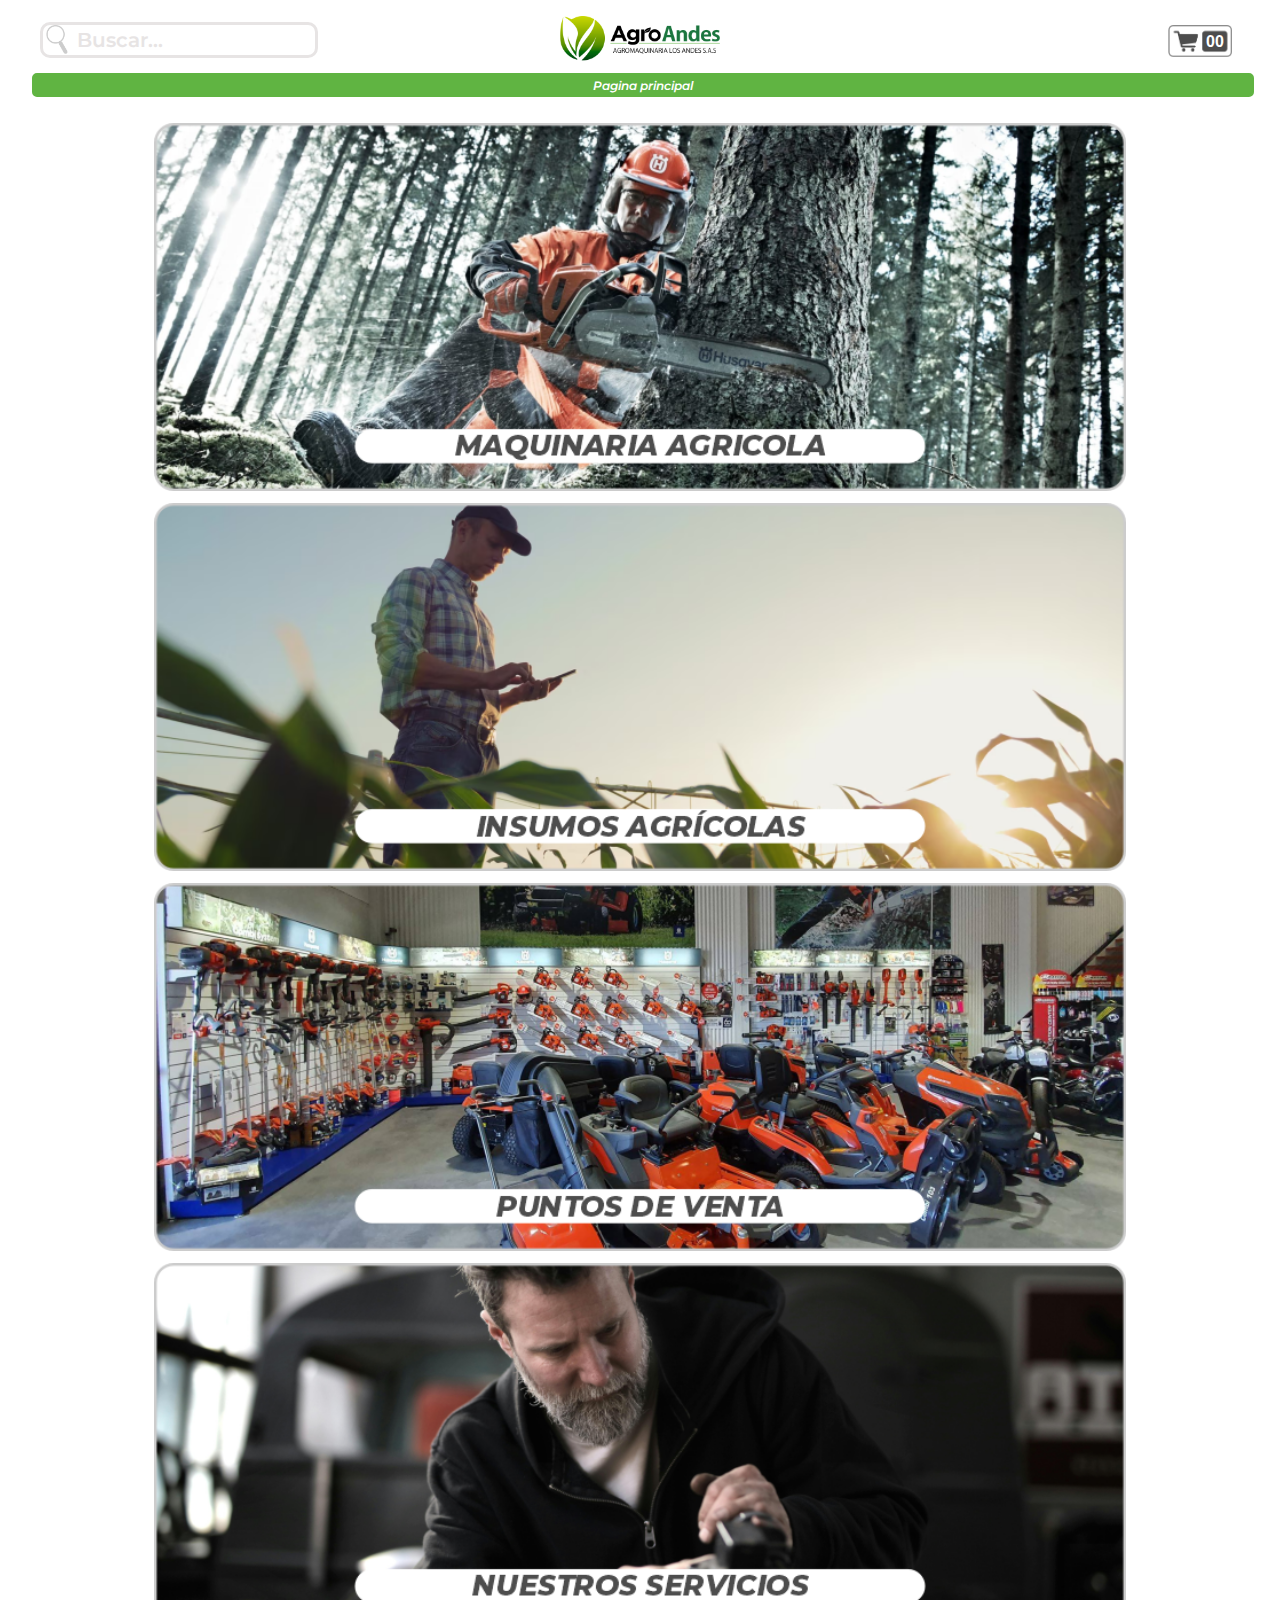
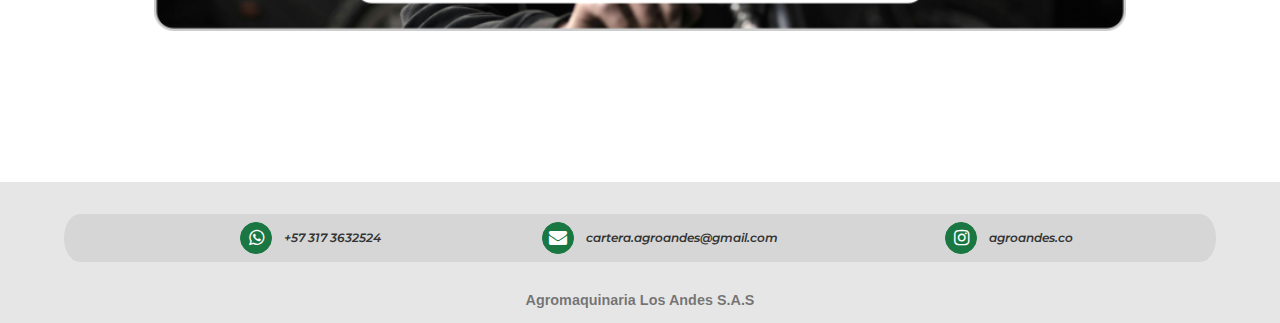
==== commit 2bf63b86: "untracked changes added (test done in a different repository), searchbar added (can be improved), sh" ====
--- a/index.html
+++ b/index.html
@@ -1,126 +1,32 @@
-<!DOCTYPE HTML>
-<!--
-	Full Motion by TEMPLATED
-	templated.co @templatedco
-	Released for free under the Creative Commons Attribution 3.0 license (templated.co/license)
--->
-<html>
-
+<!DOCTYPE html>
+<html lang="en">
 <head>
-	<title>AgroAndes</title>
-	<meta charset="utf-8">
-	<meta name="robots" content="index, follow, max-image-preview:large, max-snippet:-1, max-video-preview:-1">
-	<meta name="viewport" content="width=device-width, initial-scale=1">
-	<link rel="stylesheet" href="assets/css/main.css">
+	<meta charset="UTF-8">
+	<meta name="viewport" content="width=device-width, initial-scale=1.0">
+	<title>Document</title>
+	<link rel="stylesheet" href="css/product.css">
 </head>
-
-<body id="top">
-
-	<!-- Banner -->
-	<!--
-				To use a video as your background, set data-video to the name of your video without
-				its extension (eg. images/banner). Your video must be available in both .mp4 and .webm
-				formats to work correctly.
-			-->
-	<section id="banner" data-video="images/Banner">
-		<div class="inner">
-			<header>
-				<h1>AGROANDES</h1>
-				<p>Descripcion empresa aqui - Descripcion empresa aqui <br>Descripcion empresa aqui - Descripcion
-					empresa aqui<a href="https://link.co/"></a></p>
-			</header><a href="#main" class="more">Learn More</a>
+<body>
+	<div class="tempo" id="temporaryApp"></div>
+    <div id="temporaryContent">
+        <!-- Post fetch -->
+        <div class="banner">Pagina principal</div>
+		<div class="sectionsList">
+			<div class="section">
+				<a href="./html/categories.html?section=1" class="image fit"><img src="images/mainPage/section1.png"></a>
+			</div>
+			<div class="section">
+				<a href="./html/categories.html?section=2" class="image fit"><img src="images/mainPage/section2.png"></a>
+			</div>
+			<div class="section">
+				<a href="./html/categories.html?section=3" class="image fit"><img src="images/mainPage/section3.png"></a>
+			</div>
+			<div class="section">
+				<a href="./html/categories.html?section=4" class="image fit"><img src="images/mainPage/section4.png"></a>
+			</div>
 		</div>
-	</section><!-- Main -->
-	<div id="main">
-		<div class="inner">
-
-			<!-- Boxes -->
-			<div class="thumbnails">
-
-				<div class="box">
-						<a href="./assets/html/categories.html" class="image fit"><img src="images/mainPage/section1.png"></a>
-					<div class="inner">
-						<h3>CATEGORIAS</h3>
-						<p>Entrar a la seccion de categorias de nuestros productos</p>
-						<a href="./assets/html/categories.html" class="button fit">Ingresar a la categoria</a>
-					</div>
-				</div>
-
-				<div class="box">
-					<a href="./assets/html/categories.html" class="image fit"><img
-							src="images/mainPage/section2.png" alt="" width="600" height="338"></a>
-					<div class="inner">
-						<h3>SECCI&OacuteN 2</h3>
-						<p>Descricion secci&oacuten</p>
-						<a href="./assets/html/categories.html" class="button style2 fit">Ingresar a la categoria</a>
-					</div>
-				</div>
-
-				<div class="box">
-					<a href="./assets/html/categories.html" class="image fit"><img
-							src="images/mainPage/section3.png" alt="" width="600" height="338"></a>
-					<div class="inner">
-						<h3>SECCI&OacuteN 3</h3>
-						<p>Descricion secci&oacuten</p>
-						<a href="./assets/html/categories.html" class="button style3 fit">Ingresar a la categoria</a>
-					</div>
-				</div>
-
-				<div class="box">
-					<a href="./assets/html/categories.html" class="image fit"><img
-							src="images/mainPage/section4.png" alt="" width="600" height="338"></a>
-					<div class="inner">
-						<h3>SECCI&OacuteN 4</h3>
-						<p>Descricion secci&oacuten</p>
-						<a href="./assets/html/section5.html" class="button style2 fit">Ingresar a la categoria</a>
-					</div>
-				</div>
-
-				<div class="box">
-					<a href="" class="image fit"><img src="images/mainPage/section5.png" alt="" width="600"
-							height="338"></a>
-					<div class="inner">
-						<h3>SECCI&OacuteN 5</h3>
-						<p>Descricion secci&oacuten</p>
-						<a href="" class="button style2 fit">Ingresar a la categoria</a>
-					</div>
-				</div>
-
-				<div class="box">
-					<a href="" class="image fit"><img src="images/mainPage/section6.png" alt="" width="600"
-							height="338"></a>
-					<div class="inner">
-						<h3>SECCI&OacuteN 6</h3>
-						<p>Descricion secci&oacuten</p>
-						<a href="" class="button style2 fit">Ingresar a la categoria</a>
-					</div>
-				</div>
-
-			</div>
-
-		</div>
-	</div>
-
-	<!-- Footer -->
-	<footer id="footer">
-		<div class="inner">
-			<p>Descripcion pie de pagina</p>
+    </div>
 	
-			<ul class="icons">
-				<li><a href="#" class="icon fa-twitter"><span class="label">Twitter</span></a></li>
-				<li><a href="#" class="icon fa-facebook"><span class="label">Facebook</span></a></li>
-				<li><a href="#" class="icon fa-instagram"><span class="label">Instagram</span></a></li>
-				<li><a href="#" class="icon fa-envelope"><span class="label">Email</span></a></li>
-				<li><a href="#" class="icon fa-whatsapp" onclick="sendwhatsapp();"><span
-					class="label">Instagram</span></a></li>
-			</ul>
-		</div>
-		<div class="copyright">
-			AgroAndes Co.
-		</div>
-	</footer>
+	<script src="./index.js" type="module"></script>
 </body>
-<!-- Scripts -->
-<script src="assets/js/jquery.min.js"></script><script src="assets/js/jquery.scrolly.min.js"></script><script src="assets/js/jquery.poptrox.min.js"></script><script src="assets/js/skel.min.js"></script><script src="assets/js/util.js"></script><script src="assets/js/main.js"></script>
-
 </html>--- a/css/product.css
+++ b/css/product.css
@@ -0,0 +1,677 @@
+@import url(font-awesome.min.css);
+
+html, body, div, span, applet, object, iframe, h1, h2, h3, h4, h5, h6, p, blockquote, pre, a, abbr, acronym, address, big, cite, code, del, dfn, em, img, ins, kbd, q, s, samp, small, strike, strong, sub, sup, tt, var, b, u, i, center, dl, dt, dd, ol, ul, li, fieldset, form, label, legend, table, caption, tbody, tfoot, thead, tr, th, td, article, aside, canvas, details, embed, figure, figcaption, footer, header, hgroup, menu, nav, output, ruby, section, summary, time, mark, audio, video {
+    vertical-align: baseline;
+}
+
+article, aside, details, figcaption, figure, footer, header, hgroup, menu, nav, section {
+		display: block;
+	}
+
+/* body: Contiene toda la pagina de productos */
+body{
+    position: relative;
+    padding-bottom: 20em;
+    min-height: 100vh;
+    margin: 0;
+    font-family: Arial, Helvetica, sans-serif;
+}
+
+img, svg, a, button, span{
+    cursor: pointer;
+}
+/* a: links */
+a{
+    text-decoration: none; /* Borrar subrayado */
+    /* color: aliceblue; */ /* por definir */
+}
+
+/* Configuracion del container (global):
+    -El width se ajusta a 900px para evitar que se estire hasta los bordes > 900px
+    -El max-width se ajusta a un 95% del ancho visible en pantalla (ancho max 900px)
+    -El margin es definido automatico para dividir el espacio sobrante de manera equitativa en el lado derecho e izquierdo
+    -El texto es tiene una alineacion central predeterminada
+    -El padding-top es 10px fijo 
+    (OPC) - Agregar delay de 0.5s (o mas) al cambiar (usuario) el width del contenedor
+*/
+.container {
+    width: 100%;
+    height: 100%;
+    max-width:95vw;
+    margin: auto;
+    text-align: center;
+    padding-top: 1em;/* 
+    transition: 0.5s ease-out; */
+}
+
+/* Configuracion de la barra principal:
+    -Display: flex permite mover la posicion de los elementos (boton pagina principal/icono carrito)
+    -Se genera un espacio entre los elementos con el width restante
+    -Los elementos tienen una alineacion central predeterminada
+    (OPC) -padding-top 10px fijo
+*/
+header{
+    display: grid;
+    grid-template-columns: 10em 2em 2em;
+    justify-content: space-between;
+    align-items: center;
+}
+.banner{
+    display: flex;
+    transform: translateY(0.5em);
+    height: 1.5em;
+    width: 100%;
+    border-radius: 5px;
+    align-items: center;
+    justify-content: center;
+    font-family: "Montserrat", sans-serif;
+    font-weight: 600;
+    font-size: 12px;
+    font-style: italic;
+    border-style: solid;
+    background-color: rgb(96, 180, 66);
+    border-color: rgb(96, 180, 66);
+    color: white;
+}
+/* .banner img{
+    position: relative;
+    height: 1em;
+    width: 100%;
+} */
+
+/* Configuracion del icono de buscar */
+.icon-search{
+    position: relative;
+    right: -0.5em;
+    height: 30px;
+    align-items: center;
+    bottom: 1.5px;
+    border-radius: 10px;
+    border-style: solid;
+    border-color: rgb(231, 228, 228);
+    display: grid;
+    width: 17em;
+    grid-template-columns: 2em 15em;
+}
+.icon-search img{
+    height: 1.8em;
+    position: absolute;
+    bottom: 1px;
+    left: 1%;
+}
+.icon-search input{
+    /* position: relative; */
+    /* top: 7px; */
+    background-color: white;
+    border-radius: 10px;
+    /* padding: 9px; */
+    border: none;
+    outline: none;
+    background: none;
+    font-family: "Montserrat", sans-serif;
+    font-weight: 600;
+    font-size:20px;
+    font-style:normal;
+}
+.icon-search ::placeholder{
+    color:  rgb(231, 228, 228);
+}
+
+
+/* Configuracion de icono buscar expandido al maximo */
+/* body.openSearchbarON .icon-search{
+    grid-template-columns: 2em 35em;
+    transition: 0.5s;
+} */
+.icon-home{
+    position: relative;
+    width: 10em;
+    right: 8em;
+}
+.icon-home img{
+    width: 10em;
+}
+
+/* Configuracion del "boton" 'Volver a pagina principal':
+    -La imagen SVG tendra una posicion relativa para poder posicionar el display de items sobre ella (posicion absoluta)
+*/
+
+
+/* Configuracion del icono del carrito:
+    -Posicionado 10px a la izquierda (Mejora visibilidad a menor width)
+    -La imagen SVG tendra una posicion relativa para poder posicionar el display de items sobre ella (posicion absoluta)
+
+    -El contenedor del display de items tendra un fondo rojo (Simular efecto de notificacion)
+    -Se aplica flex al contenedor del display (para centrar contenido) y se posiciona en la parte superior derecha del icono SVG. Borde del 50% (circular)
+*/
+.icon-cart{
+    height: 33px;
+    width: 6em;
+    left: -4em;
+    position: relative;
+    justify-content: center;
+}
+.icon-cart img{
+    width: 4em;
+}
+.icon-cart span{
+    position: absolute;
+    top: 9px;
+    right: 13px;
+    width: 40px;    
+    height: 15px;
+    font-weight: bold;
+    color: white;
+    display: flex;
+    justify-content: center;
+    align-items: center;
+}
+
+/* Configuracion contenedor del carrito:
+    -fuente color blanco, fondo "azul marino"
+    -Posicion fija a la ventana del navegador (o mobile) en posicion 0, 0, 0derecha
+    -Display de grid para separar los elementos, se dividen los en 3 filas con tamaños distintos segun su posicion: titulo (50px), items del contenedor (1fr - restante), botones (50px compartidos)
+
+    -El titulo tendra un padding a la izquierda/arriba de 10px y no tendra margin
+    (OPC) -Aplicar padding global de 20px
+
+    -Aplicar overflow automatico a la lista de productos, si se agregan muchos (excediendo la altura maxima 300px (1fr-50px-50px) aparecera una barra de desplazamiento para navegar productos)
+    -Tamaño de la barra de desplazamiento reducido a 0 para mejor visualizacion
+
+    -Display grid para separar los botones y en 2 columnas distintas de igual tamaño cada una (1fr)
+        -El borde de cada boton es eliminado, su fondo es distinto y su fuente en negrita (bold)    -   NOTA: EL TAMAÑO DE EL BOTON CERRAR X2 FINALIZAR
+*/
+.cartContainer{
+    background-color: #00204a;
+    color: white;
+    width: 300px;
+    max-width: 100%;
+    position: fixed;
+    top: 0;
+    bottom: 0;
+    right: 0;
+    display: grid;
+    grid-template-rows: 50px 1fr 50px;
+}
+.cartContainer h1{
+    /* padding-top: 10px;
+    padding-left: 20px; */
+    font-size:medium;
+    padding: 20px;
+    margin: 0
+}
+.cartContainer .cartList{
+    overflow: auto;
+}
+/* Tamaño de barra de desplazamiento al minimo */
+.cartContainer .cartList::-webkit-scrollbar{
+    width: 0;
+}
+.cartContainer .btn{
+    display: grid;
+    grid-template-columns: repeat(2,1fr);
+}
+.cartContainer .btn .btn-close{
+    background-color: rgb(52, 100, 204);
+    border: none;
+    font-weight: bold;
+}
+.cartContainer .btn .btn-finish{
+    background-color: rgb(186, 221, 245);
+    border: none;
+    font-weight: bold;
+}
+
+/* Configuracion abrir/cerrar carrito:
+    -Barra movida a la derecha 400px (oculta completamente) de forma predeterminada
+    -Contenido del contenedor principal movido 250px a la izquierda al abrir el carrito
+*/
+.cartContainer{
+    right:-400px;
+}
+body.cartContainerON .cartContainer{
+    right: 0;
+    transition: 0.5s;
+}
+body.cartContainerON .container{
+    transform: translateX(-250px);
+    transition: 0.5s;
+}
+
+/* body.cartContainerON footer{
+    transform: translateX(-250px);
+    transition: 0.5s;
+}*/
+
+/* El contenido del pie de pagina sobrepone al del carrito de compras, por lo tanto al tener abierto el carrito el pie de pagina no sera visible */
+body.cartContainerON footer{
+    visibility: hidden;
+}
+body.cartContainerON .pagination{
+    visibility: hidden;
+}
+
+.sectionsList{
+    position: flex;
+    width: 80%;
+    display: grid;
+    grid-template-columns: repeat(1,1fr);
+    text-align: center;
+    column-gap: 3em;
+    row-gap: 0.5em;
+    margin: 0 auto;
+    transform: translateY(2em);
+}
+.sectionsList img{
+    width: 100%;
+}
+
+
+/* Posible cambiar numero de columnas, espacio top,bot,left,right entre categorias/subcategorias/productos (individual o global) */
+.productsList{
+    /* Posible cambiar numero de columnas, espacio top,bot,left,right entre productos (individual o global) */
+    display: grid;
+    grid-template-columns: repeat(3,1fr);
+    padding-top: 10px;
+    column-gap: 2em;
+    row-gap: 10px;
+}
+.productsList .item .categories{
+    display: grid;
+    grid-template-rows: 1fr 1em;
+    row-gap: 2em;
+    justify-items: center;
+}
+.productsList .item .categories a{
+    width: 100%;
+    height: 1.5em;
+    text-align: center;
+    background-color: #aaa1a1;
+    border-radius: 10px;
+    border-style: solid;
+    font-weight: bold;
+    color: white;
+}
+.productsList .item .subcategoriesContainer{
+    border-radius: 10px;
+    border-style: solid;
+    border-color: rgb(231, 228, 228);
+    padding: 0.5em 0 0.5em 0;
+    display: grid;
+    border-left: 1;
+}
+input[type=number]::-webkit-inner-spin-button, 
+input[type=number]::-webkit-outer-spin-button { 
+    -webkit-appearance: none; 
+    margin: 0; 
+}
+
+.productsList .item .product-content{
+    display: grid;
+    grid-template-columns: 70px 0.8fr;
+    column-gap: 2em;
+    justify-content: center;
+    align-items: center;
+}
+
+.productsList .item .quantities{
+    display: grid;
+    grid-template-columns: 20px 60px 20px;
+    height: 20px;
+    justify-content: center;
+    align-self: center;
+}
+
+.productsList .item .quantities .quantity-cart{
+    text-align: center;
+}
+
+.productsList img{
+    width: 80%; /* width */
+    /* Posible cambiar width, agregar fondo, sombra */
+    /* filter: drop-shadow(...); */ /* sombra */
+}
+.productsList .item h2{
+    font-size: 70%;
+    /* Posible cambiar fuente, fondo para titulos, size */
+}
+.productsList .item button{
+    background-color: #2F2F2F;
+    justify-content: center;
+    align-items: center;
+    color: #eee;
+}
+/* body.openSearchbarON .icon-search{
+    transition: 0.5s;
+} */
+
+.pagination{
+    position: absolute;
+    width: 100%;
+    bottom: 13em;
+    padding-top: 1em;
+    padding-bottom: 1em;
+    text-align: center;
+}
+
+/* TEST 1: MODIFICAR Y EXPLICAR -  Productos en el carrito */
+.cartList .item img{
+    width: 80%;
+}
+.cartList .item{
+    display: grid;
+    grid-template-columns:70px 70px 150px 70px 1fr;
+    gap: 10px;
+    text-align: center;
+    align-items: center;
+}
+.cartList .quantity span{
+    display: inline-block;
+    width: 25px;
+    height: 25px;
+    background-color: #eee;
+    border-radius: 50%;
+    color: #555;
+    cursor: pointer;
+}
+.cartList .quantity .delete{
+    display: inline-block;
+    width: 25px;
+    height: 25px;
+    background-color: #e93030;
+    border-radius: 50%;
+    color: #000000;
+    cursor: pointer;
+}
+.cartList .quantity span:nth-child(2){
+    background-color: transparent;
+    color: #eee;
+    cursor: auto;
+}
+.cartList .quantity{
+    display: flex;
+}
+.cartList .item:nth-child(even){
+    background-color: #eee1;
+}
+
+/* TEST 1: MODIFICAR Y EXPLICAR -   Ventana de detalles de productos */
+
+.detail{
+    display: grid;
+    grid-template-columns: repeat(2, 1fr);
+    gap: 50px;
+    text-align: left;
+    padding-top: 2em;
+}
+.detail .image img{
+    width: 80%;
+}
+.detail .image{
+    position: relative;
+}
+.detail .name{
+    font-size: xxx-large;
+    padding: 40px 0 0 0;
+    margin: 0 0 10px 0;
+}
+.detail .buttons{
+    display: flex;
+    gap: 20px;
+    margin-bottom: 20px;
+}
+.detail .buttons button{
+    background-color: #eee;
+    border: none;
+    padding: 15px 20px;
+    border-radius: 20px;
+    font-family: Poppins;
+    font-size: large;
+}
+.detail .buttons svg{
+    width: 15px;
+}
+.detail .buttons span{
+    background-color: #555454;
+    width: 30px;
+    height: 30px;
+    display: flex;
+    justify-content: center;
+    align-items: center;
+    border-radius: 50%;
+    margin-left: 20px;
+}
+.detail .buttons button:nth-child(2){
+    background-color: #2F2F2F;
+    display: flex;
+    justify-content: center;
+    align-items: center;
+    color: #eee;
+    box-shadow: 0 10px 20px #2F2F2F77;
+}
+.detail .description{
+    font-weight: 300;
+    padding: 20px 0 20px 20px;
+}
+
+/* Footer */
+#footer{
+    /* 
+    POSICION
+    */
+    position: absolute;
+    width: 100%;
+    /* height: 127px; */
+    bottom: 0;
+    background-color:rgb(230, 230, 230);
+    text-align: center;
+    border-image-repeat:stretch;
+    padding-top: 1em;
+}
+
+#footer .copyright {
+    background-color: rgb(230, 230, 230);
+    color: rgba(0, 0, 0, 0.5);
+    font-size: 0.9em;
+    padding: 1em 0 1em 0;
+    text-align: center;
+    align-items: center;
+    border-bottom: none;
+    font-weight: 700;
+    text-decoration: none;
+}
+
+#footer ul{
+    display: grid;
+    grid-template-columns: 1fr 1fr 1fr;
+    background-color: rgb(214, 214, 214);
+}
+#footer .inner{
+    display: grid;
+    grid-template-columns: 32px 1fr 32px;
+    width: 90%;
+    margin: auto;
+}
+
+.box-left, .box-right{
+    width: 2em;
+    height: 3em;
+    background-color: rgb(214, 214, 214);
+    margin-top: 1em;
+    margin-bottom: 1em;
+}
+
+.box-left{
+    border-top-left-radius: 100%;
+    border-bottom-left-radius: 100%;
+}
+
+.box-right{
+    border-top-right-radius: 100%;
+    border-bottom-right-radius: 100%;
+}
+
+#footer ul .icon:before {
+    -moz-osx-font-smoothing: grayscale;
+    -webkit-font-smoothing: antialiased;
+    font-family: FontAwesome;
+    font-style: normal;
+    font-weight: normal;
+    color: white;
+    text-transform: none !important;
+    font-size: 1.5em;
+    display: block;
+    width: 1em;
+    height: 1em;
+    line-height: 1em;
+}
+
+#footer ul .icon > .label {
+    display: none;
+}
+
+#footer ul .icon{
+    display: block;
+    background-color: rgb(26, 119, 66);
+    border-radius: 100%;
+    padding: 0.5em;
+    border: solid 1px rgb(26, 119, 66);
+    color: rgba(132, 233, 132, 0.25);
+}
+
+#footer li{
+    font-family: "Montserrat", sans-serif;
+    font-weight: 600;
+    font-size: 12px;
+    font-style: italic;
+    color: rgb(51, 51, 51);
+    column-gap: 1em;
+    display: flex;
+    align-items: center;
+    justify-content: center;
+}
+
+/* #footer ul a:hover {
+    background-color:burlywood ;
+    color: #FFF;
+} */
+
+/* desktop */
+@media only screen and (max-width: 2120px) {
+    .productsList{
+        grid-template-columns: repeat(4, 1fr);
+    }
+    .productsList img{
+        width: 70%;
+    }
+    body.openSearchbarON .icon-search{
+        width: 33em;
+        grid-template-columns: 2em 30em;
+        transition: 0.5s;
+    }
+}
+
+@media only screen and (max-width: 1366px) {
+    .productsList{
+        grid-template-columns: repeat(3, 1fr);
+    }
+    body.openSearchbarON .icon-search{
+        width: 23em;
+        grid-template-columns: 2em 19em;
+        transition: 0.5s;
+    }
+}
+@media only screen and (max-width: 1000px) {
+    body.openSearchbarON .icon-search{
+        width: 17em;
+        grid-template-columns: 2em 14em;
+        transition: 0.5s;
+    }
+}
+/* mobile */
+@media only screen and (max-width: 768px) {
+    .productsList{
+        grid-template-columns: repeat(2, 1fr);
+    }
+    .detail{
+        text-align: center;
+        grid-template-columns: 1fr;
+    }
+    /* .detail .image img{
+        width: unset;
+        height: 40vh;
+    }  */
+    .detail .name{
+        font-size: x-large;
+        margin: 0;
+    }
+    .detail .buttons button{
+        font-size: small;
+    }
+    .detail .buttons{
+        justify-content: center;
+    }
+    .icon-search{
+        width: 9em;
+        grid-template-columns: 2em 6em;
+        transition: 0.5;
+    }
+    body.openSearchbarON .icon-search{
+        width: 27em;
+        grid-template-columns: 2em 24em;
+        transition: 0.5s;
+    }
+    body.openSearchbarON .icon-home{
+        visibility: hidden;
+        transition: 0.5;
+    }
+    #footer ul{
+        grid-template-columns: repeat(1,1fr);
+        grid-template-rows: repeat(3,1fr);
+    }
+    .box-left, .box-right{
+        width: 2em;
+        height: 6em;
+        background-color: rgb(214, 214, 214);
+        margin-top: 1em;
+        margin-bottom: 1em;
+    }
+}
+
+@media only screen and (max-width: 595px) {
+    .productsList img{
+        width: 60%;
+    }
+    .productsList{
+        grid-template-columns: repeat(1, 1fr);
+        transition: 0.5s;
+    }
+    .icon-search{
+        width: 8em; 
+        grid-template-columns: 2em 5em;
+        transition: 0.5;
+    }
+    body.openSearchbarON .icon-search{
+        width: 18em;
+        grid-template-columns: 2em 15em;
+        transition: 0.5s;
+    }
+}
+
+@media only screen and (max-width: 472px) {
+    .icon-home{
+        transform: translateX(60px);
+        width: 45px;
+        height: 47.36px;
+    }
+    .icon-home img{
+        width: 100%;
+        height: 47.36px;
+        object-fit: cover;
+        object-position:left;
+    }
+    body.openSearchbarON .icon-cart{
+        visibility: hidden;
+        transition: 0.5;
+    }
+}